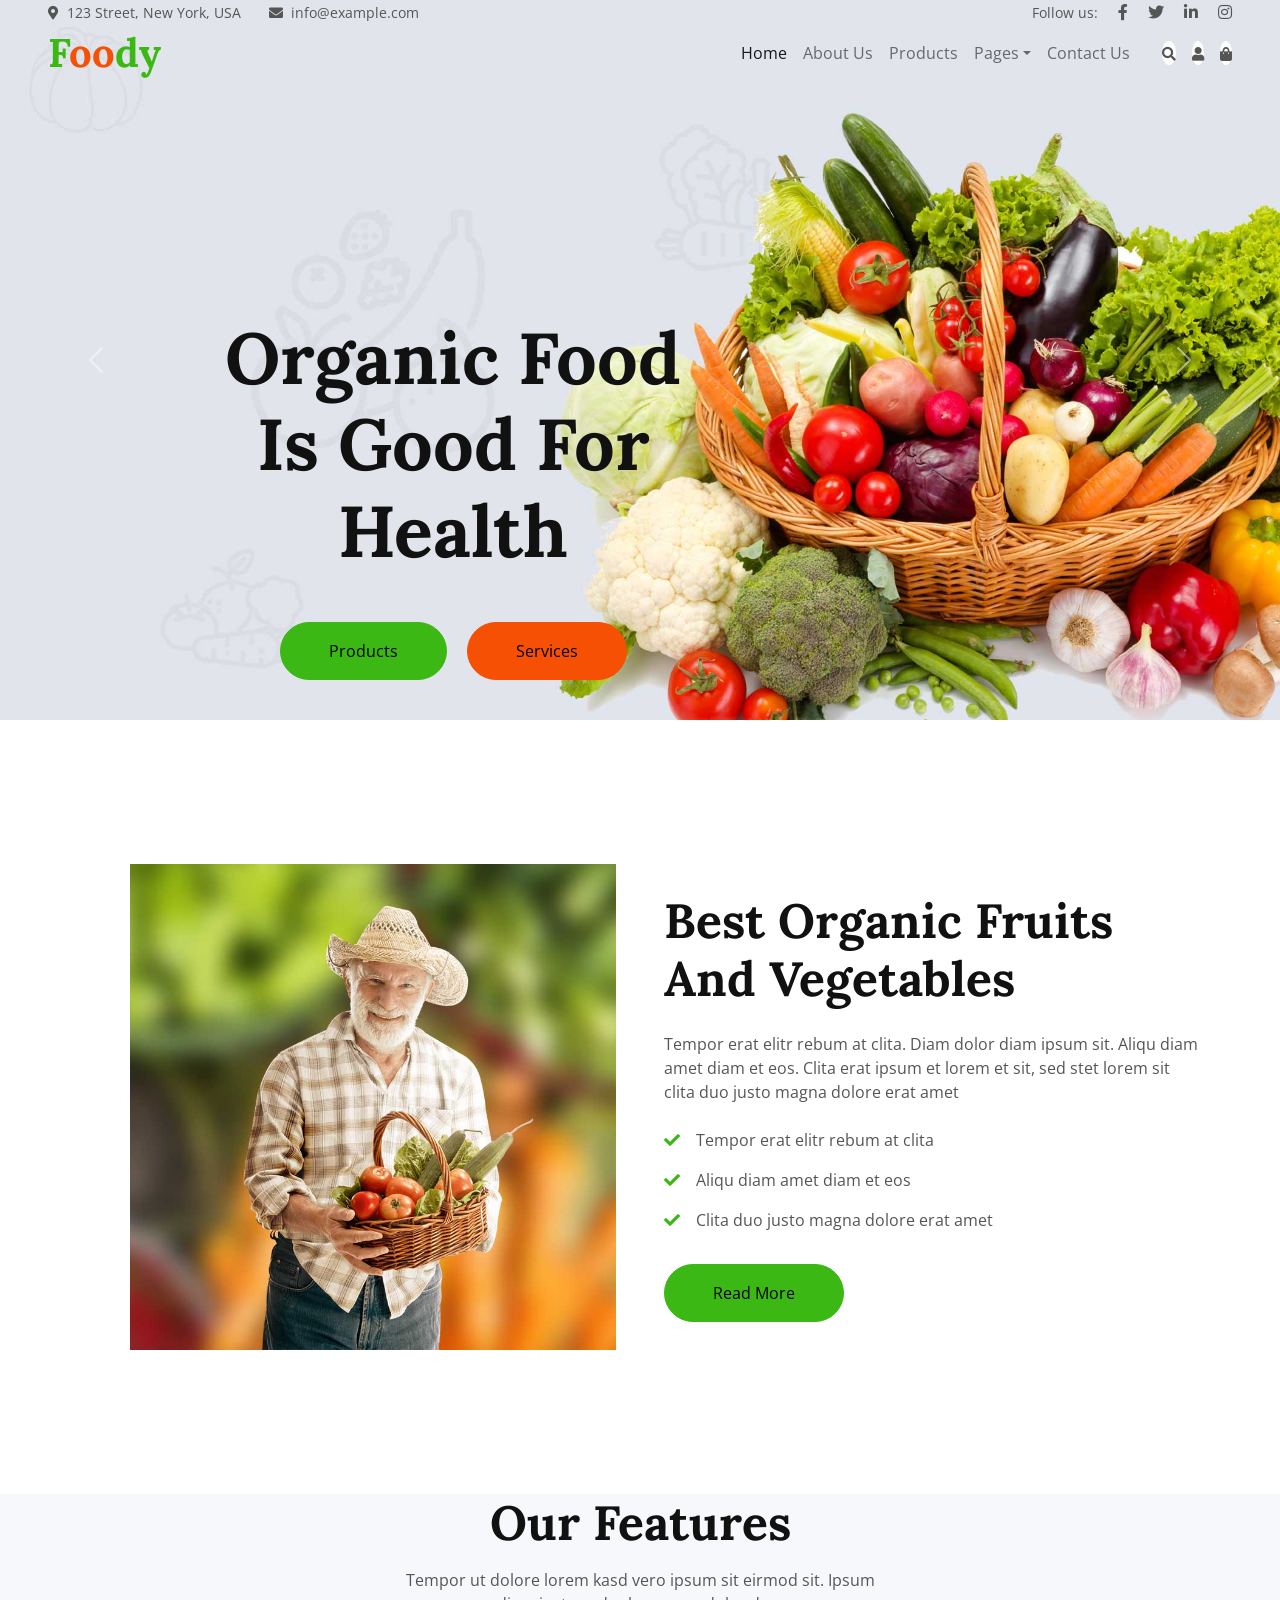
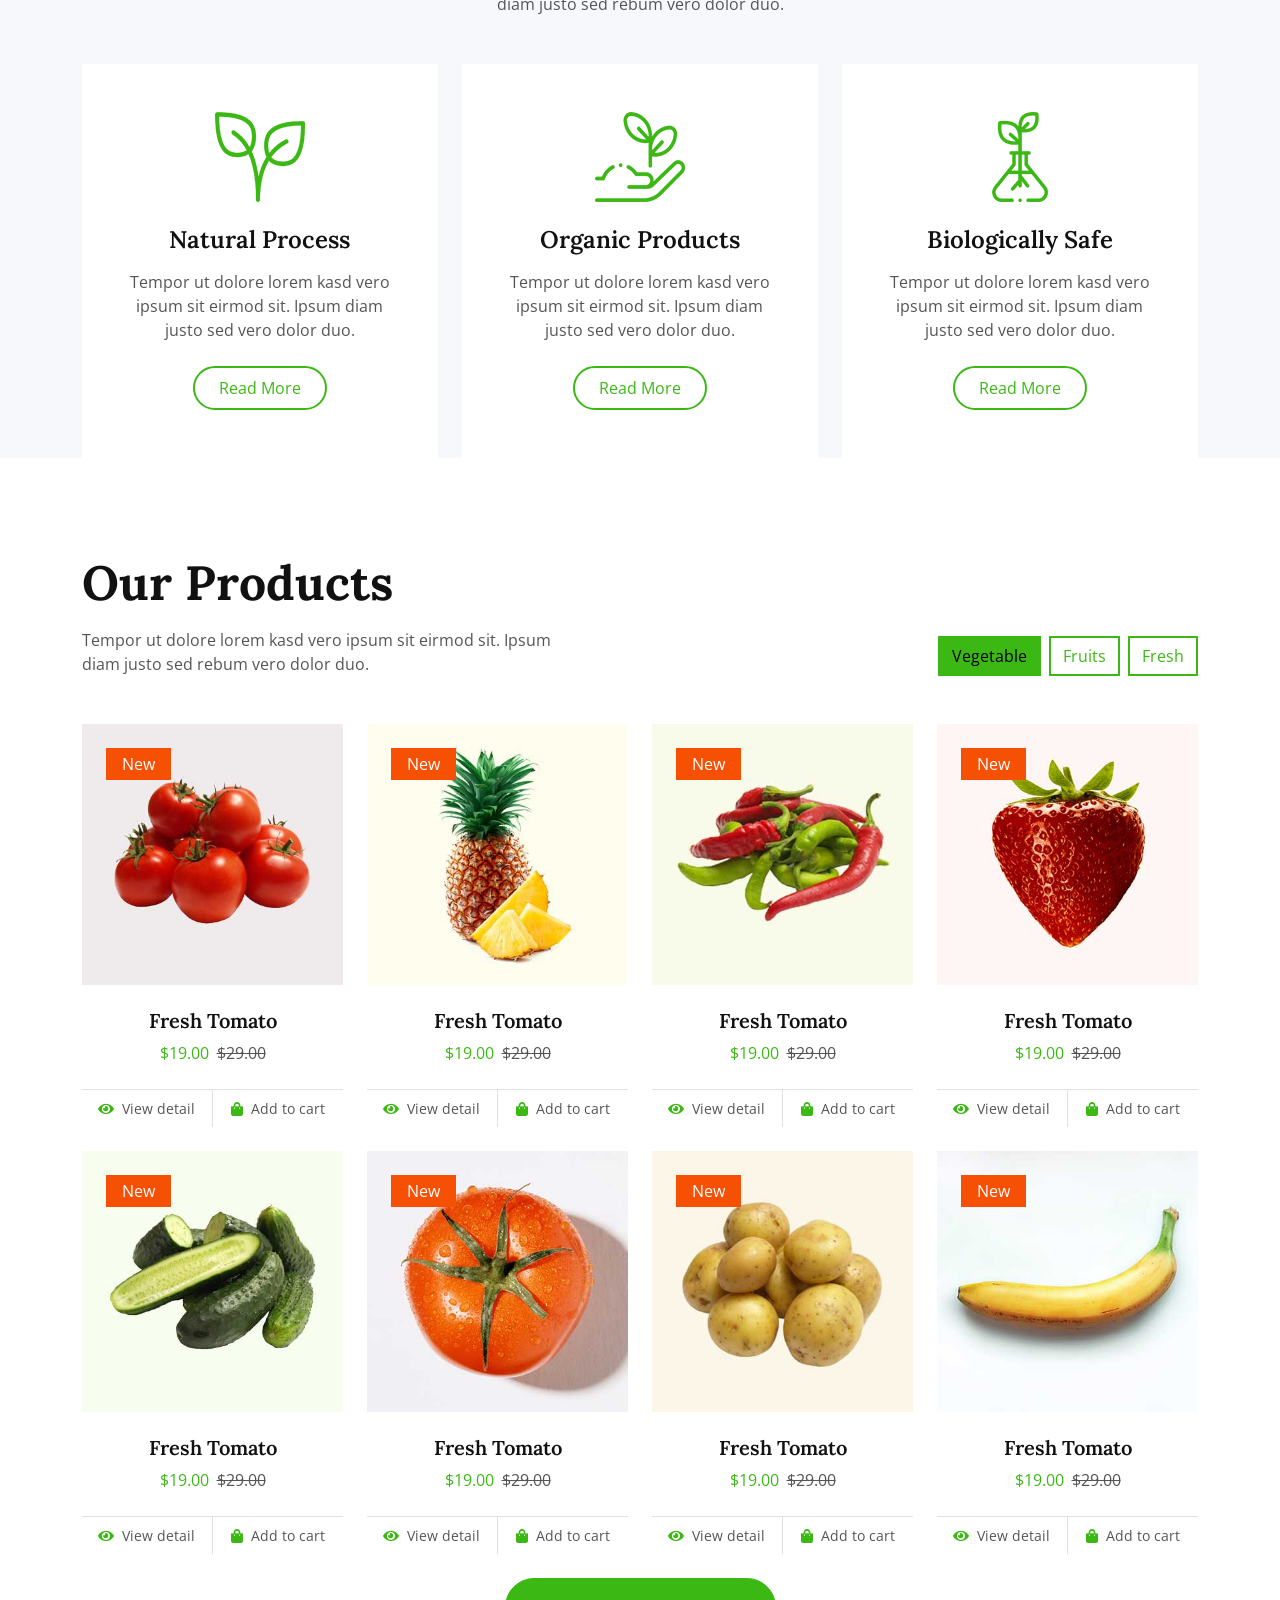
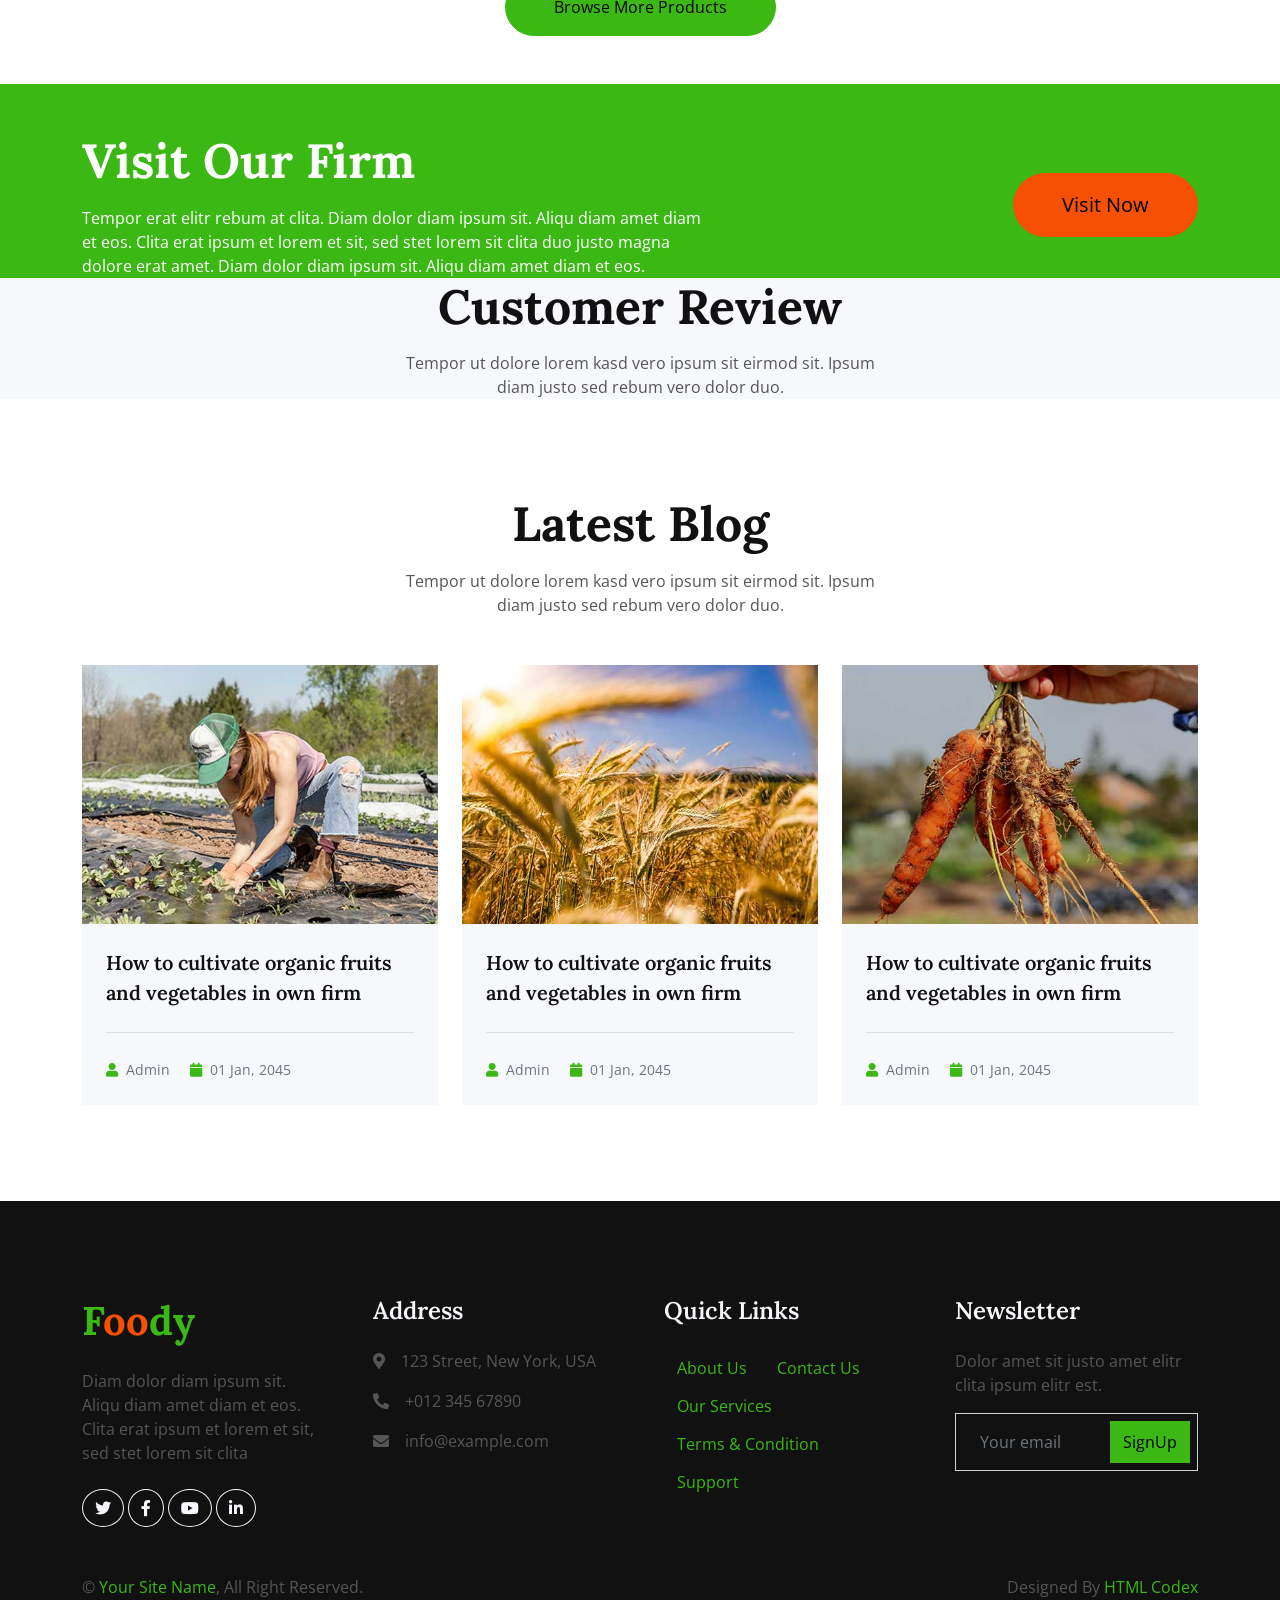
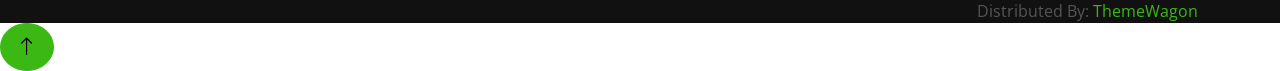
==== index.html @ 92fb3a54 "update code" ====
<!DOCTYPE html>
<html lang="en">

<head>
    <meta charset="utf-8">
    <title>Foody - Organic Food Website Template</title>
    <meta content="width=device-width, initial-scale=1.0" name="viewport">
    <meta content="" name="keywords">
    <meta content="" name="description">

    <!-- Favicon -->
    <link href="img/favicon.ico" rel="icon">

    <!-- Google Web Fonts -->
    <link rel="preconnect" href="https://fonts.googleapis.com">
    <link rel="preconnect" href="https://fonts.gstatic.com" crossorigin>
    <link href="https://fonts.googleapis.com/css2?family=Open+Sans:wght@400;500&family=Lora:wght@600;700&display=swap" rel="stylesheet"> 

    <!-- Icon Font Stylesheet -->
    <link href="https://cdnjs.cloudflare.com/ajax/libs/font-awesome/5.10.0/css/all.min.css" rel="stylesheet">
    <link href="https://cdn.jsdelivr.net/npm/bootstrap-icons@1.4.1/font/bootstrap-icons.css" rel="stylesheet">

    <!-- Libraries Stylesheet -->
    <link href="lib/animate/animate.min.css" rel="stylesheet">
    <link href="lib/owlcarousel/assets/owl.carousel.min.css" rel="stylesheet">

    <!-- Customized Bootstrap Stylesheet -->
    <link href="css/bootstrap.min.css" rel="stylesheet">

    <!-- Template Stylesheet -->
    <link href="css/style.css" rel="stylesheet">
</head>

<body>
    <!-- Spinner Start -->
    <div id="spinner" class="show bg-white position-fixed translate-middle w-100 vh-100 top-50 start-50 d-flex align-items-center justify-content-center">
        <div class="spinner-border text-primary" role="status"></div>
    </div>
    <!-- Spinner End -->


    <!-- Navbar Start -->
    <div class="container-fluid fixed-top px-0 wow fadeIn" data-wow-delay="0.1s">
        <div class="top-bar row gx-0 align-items-center d-none d-lg-flex">
            <div class="col-lg-6 px-5 text-start">
                <small><i class="fa fa-map-marker-alt me-2"></i>123 Street, New York, USA</small>
                <small class="ms-4"><i class="fa fa-envelope me-2"></i>info@example.com</small>
            </div>
            <div class="col-lg-6 px-5 text-end">
                <small>Follow us:</small>
                <a class="text-body ms-3" href=""><i class="fab fa-facebook-f"></i></a>
                <a class="text-body ms-3" href=""><i class="fab fa-twitter"></i></a>
                <a class="text-body ms-3" href=""><i class="fab fa-linkedin-in"></i></a>
                <a class="text-body ms-3" href=""><i class="fab fa-instagram"></i></a>
            </div>
        </div>

        <nav class="navbar navbar-expand-lg navbar-light py-lg-0 px-lg-5 wow fadeIn" data-wow-delay="0.1s">
            <a href="index.html" class="navbar-brand ms-4 ms-lg-0">
                <h1 class="fw-bold text-primary m-0">F<span class="text-secondary">oo</span>dy</h1>
            </a>
            <button type="button" class="navbar-toggler me-4" data-bs-toggle="collapse" data-bs-target="#navbarCollapse">
                <span class="navbar-toggler-icon"></span>
            </button>
            <div class="collapse navbar-collapse" id="navbarCollapse">
                <div class="navbar-nav ms-auto p-4 p-lg-0">
                    <a href="index.html" class="nav-item nav-link active">Home</a>
                    <a href="about.html" class="nav-item nav-link">About Us</a>
                    <a href="product.html" class="nav-item nav-link">Products</a>
                    <div class="nav-item dropdown">
                        <a href="#" class="nav-link dropdown-toggle" data-bs-toggle="dropdown">Pages</a>
                        <div class="dropdown-menu m-0">
                            <a href="blog.html" class="dropdown-item">Blog Grid</a>
                            <a href="feature.html" class="dropdown-item">Our Features</a>
                            <a href="testimonial.html" class="dropdown-item">Testimonial</a>
                            <a href="404.html" class="dropdown-item">404 Page</a>
                        </div>
                    </div>
                    <a href="contact.html" class="nav-item nav-link">Contact Us</a>
                </div>
                <div class="d-none d-lg-flex ms-2">
                    <a class="btn-sm-square bg-white rounded-circle ms-3" href="">
                        <small class="fa fa-search text-body"></small>
                    </a>
                    <a class="btn-sm-square bg-white rounded-circle ms-3" href="">
                        <small class="fa fa-user text-body"></small>
                    </a>
                    <a class="btn-sm-square bg-white rounded-circle ms-3" href="">
                        <small class="fa fa-shopping-bag text-body"></small>
                    </a>
                </div>
            </div>
        </nav>
    </div>
    <!-- Navbar End -->


    <!-- Carousel Start -->
    <div class="container-fluid p-0 mb-5 wow fadeIn" data-wow-delay="0.1s">
        <div id="header-carousel" class="carousel slide" data-bs-ride="carousel">
            <div class="carousel-inner">
                <div class="carousel-item active">
                    <img class="w-100" src="img/carousel-1.jpg" alt="Image">
                    <div class="carousel-caption">
                        <div class="container">
                            <div class="row justify-content-start">
                                <div class="col-lg-7">
                                    <h1 class="display-2 mb-5 animated slideInDown">Organic Food Is Good For Health</h1>
                                    <a href="" class="btn btn-primary rounded-pill py-sm-3 px-sm-5">Products</a>
                                    <a href="" class="btn btn-secondary rounded-pill py-sm-3 px-sm-5 ms-3">Services</a>
                                </div>
                            </div>
                        </div>
                    </div>
                </div>
                <div class="carousel-item">
                    <img class="w-100" src="img/carousel-2.jpg" alt="Image">
                    <div class="carousel-caption">
                        <div class="container">
                            <div class="row justify-content-start">
                                <div class="col-lg-7">
                                    <h1 class="display-2 mb-5 animated slideInDown">Natural Food Is Always Healthy</h1>
                                    <a href="" class="btn btn-primary rounded-pill py-sm-3 px-sm-5">Products</a>
                                    <a href="" class="btn btn-secondary rounded-pill py-sm-3 px-sm-5 ms-3">Services</a>
                                </div>
                            </div>
                        </div>
                    </div>
                </div>
            </div>
            <button class="carousel-control-prev" type="button" data-bs-target="#header-carousel"
                data-bs-slide="prev">
                <span class="carousel-control-prev-icon" aria-hidden="true"></span>
                <span class="visually-hidden">Previous</span>
            </button>
            <button class="carousel-control-next" type="button" data-bs-target="#header-carousel"
                data-bs-slide="next">
                <span class="carousel-control-next-icon" aria-hidden="true"></span>
                <span class="visually-hidden">Next</span>
            </button>
        </div>
    </div>
    <!-- Carousel End -->


    <!-- About Start -->
    <div class="container-xxl py-5">
        <div class="container">
            <div class="row g-5 align-items-center">
                <div class="col-lg-6 wow fadeIn" data-wow-delay="0.1s">
                    <div class="about-img position-relative overflow-hidden p-5 pe-0">
                        <img class="img-fluid w-100" src="img/about.jpg">
                    </div>
                </div>
                <div class="col-lg-6 wow fadeIn" data-wow-delay="0.5s">
                    <h1 class="display-5 mb-4">Best Organic Fruits And Vegetables</h1>
                    <p class="mb-4">Tempor erat elitr rebum at clita. Diam dolor diam ipsum sit. Aliqu diam amet diam et eos. Clita erat ipsum et lorem et sit, sed stet lorem sit clita duo justo magna dolore erat amet</p>
                    <p><i class="fa fa-check text-primary me-3"></i>Tempor erat elitr rebum at clita</p>
                    <p><i class="fa fa-check text-primary me-3"></i>Aliqu diam amet diam et eos</p>
                    <p><i class="fa fa-check text-primary me-3"></i>Clita duo justo magna dolore erat amet</p>
                    <a class="btn btn-primary rounded-pill py-3 px-5 mt-3" href="">Read More</a>
                </div>
            </div>
        </div>
    </div>
    <!-- About End -->


    <!-- Feature Start -->
    <div class="container-fluid bg-light bg-icon my-5 py-6">
        <div class="container">
            <div class="section-header text-center mx-auto mb-5 wow fadeInUp" data-wow-delay="0.1s" style="max-width: 500px;">
                <h1 class="display-5 mb-3">Our Features</h1>
                <p>Tempor ut dolore lorem kasd vero ipsum sit eirmod sit. Ipsum diam justo sed rebum vero dolor duo.</p>
            </div>
            <div class="row g-4">
                <div class="col-lg-4 col-md-6 wow fadeInUp" data-wow-delay="0.1s">
                    <div class="bg-white text-center h-100 p-4 p-xl-5">
                        <img class="img-fluid mb-4" src="img/icon-1.png" alt="">
                        <h4 class="mb-3">Natural Process</h4>
                        <p class="mb-4">Tempor ut dolore lorem kasd vero ipsum sit eirmod sit. Ipsum diam justo sed vero dolor duo.</p>
                        <a class="btn btn-outline-primary border-2 py-2 px-4 rounded-pill" href="">Read More</a>
                    </div>
                </div>
                <div class="col-lg-4 col-md-6 wow fadeInUp" data-wow-delay="0.3s">
                    <div class="bg-white text-center h-100 p-4 p-xl-5">
                        <img class="img-fluid mb-4" src="img/icon-2.png" alt="">
                        <h4 class="mb-3">Organic Products</h4>
                        <p class="mb-4">Tempor ut dolore lorem kasd vero ipsum sit eirmod sit. Ipsum diam justo sed vero dolor duo.</p>
                        <a class="btn btn-outline-primary border-2 py-2 px-4 rounded-pill" href="">Read More</a>
                    </div>
                </div>
                <div class="col-lg-4 col-md-6 wow fadeInUp" data-wow-delay="0.5s">
                    <div class="bg-white text-center h-100 p-4 p-xl-5">
                        <img class="img-fluid mb-4" src="img/icon-3.png" alt="">
                        <h4 class="mb-3">Biologically Safe</h4>
                        <p class="mb-4">Tempor ut dolore lorem kasd vero ipsum sit eirmod sit. Ipsum diam justo sed vero dolor duo.</p>
                        <a class="btn btn-outline-primary border-2 py-2 px-4 rounded-pill" href="">Read More</a>
                    </div>
                </div>
            </div>
        </div>
    </div>
    <!-- Feature End -->


    <!-- Product Start -->
    <div class="container-xxl py-5">
        <div class="container">
            <div class="row g-0 gx-5 align-items-end">
                <div class="col-lg-6">
                    <div class="section-header text-start mb-5 wow fadeInUp" data-wow-delay="0.1s" style="max-width: 500px;">
                        <h1 class="display-5 mb-3">Our Products</h1>
                        <p>Tempor ut dolore lorem kasd vero ipsum sit eirmod sit. Ipsum diam justo sed rebum vero dolor duo.</p>
                    </div>
                </div>
                <div class="col-lg-6 text-start text-lg-end wow slideInRight" data-wow-delay="0.1s">
                    <ul class="nav nav-pills d-inline-flex justify-content-end mb-5">
                        <li class="nav-item me-2">
                            <a class="btn btn-outline-primary border-2 active" data-bs-toggle="pill" href="#tab-1">Vegetable</a>
                        </li>
                        <li class="nav-item me-2">
                            <a class="btn btn-outline-primary border-2" data-bs-toggle="pill" href="#tab-2">Fruits </a>
                        </li>
                        <li class="nav-item me-0">
                            <a class="btn btn-outline-primary border-2" data-bs-toggle="pill" href="#tab-3">Fresh</a>
                        </li>
                    </ul>
                </div>
            </div>
            <div class="tab-content">
                <div id="tab-1" class="tab-pane fade show p-0 active">
                    <div class="row g-4">
                        <div class="col-xl-3 col-lg-4 col-md-6 wow fadeInUp" data-wow-delay="0.1s">
                            <div class="product-item">
                                <div class="position-relative bg-light overflow-hidden">
                                    <img class="img-fluid w-100" src="img/product-1.jpg" alt="">
                                    <div class="bg-secondary rounded text-white position-absolute start-0 top-0 m-4 py-1 px-3">New</div>
                                </div>
                                <div class="text-center p-4">
                                    <a class="d-block h5 mb-2" href="">Fresh Tomato</a>
                                    <span class="text-primary me-1">$19.00</span>
                                    <span class="text-body text-decoration-line-through">$29.00</span>
                                </div>
                                <div class="d-flex border-top">
                                    <small class="w-50 text-center border-end py-2">
                                        <a class="text-body" href=""><i class="fa fa-eye text-primary me-2"></i>View detail</a>
                                    </small>
                                    <small class="w-50 text-center py-2">
                                        <a class="text-body" href=""><i class="fa fa-shopping-bag text-primary me-2"></i>Add to cart</a>
                                    </small>
                                </div>
                            </div>
                        </div>
                        <div class="col-xl-3 col-lg-4 col-md-6 wow fadeInUp" data-wow-delay="0.3s">
                            <div class="product-item">
                                <div class="position-relative bg-light overflow-hidden">
                                    <img class="img-fluid w-100" src="img/product-2.jpg" alt="">
                                    <div class="bg-secondary rounded text-white position-absolute start-0 top-0 m-4 py-1 px-3">New</div>
                                </div>
                                <div class="text-center p-4">
                                    <a class="d-block h5 mb-2" href="">Fresh Tomato</a>
                                    <span class="text-primary me-1">$19.00</span>
                                    <span class="text-body text-decoration-line-through">$29.00</span>
                                </div>
                                <div class="d-flex border-top">
                                    <small class="w-50 text-center border-end py-2">
                                        <a class="text-body" href=""><i class="fa fa-eye text-primary me-2"></i>View detail</a>
                                    </small>
                                    <small class="w-50 text-center py-2">
                                        <a class="text-body" href=""><i class="fa fa-shopping-bag text-primary me-2"></i>Add to cart</a>
                                    </small>
                                </div>
                            </div>
                        </div>
                        <div class="col-xl-3 col-lg-4 col-md-6 wow fadeInUp" data-wow-delay="0.5s">
                            <div class="product-item">
                                <div class="position-relative bg-light overflow-hidden">
                                    <img class="img-fluid w-100" src="img/product-3.jpg" alt="">
                                    <div class="bg-secondary rounded text-white position-absolute start-0 top-0 m-4 py-1 px-3">New</div>
                                </div>
                                <div class="text-center p-4">
                                    <a class="d-block h5 mb-2" href="">Fresh Tomato</a>
                                    <span class="text-primary me-1">$19.00</span>
                                    <span class="text-body text-decoration-line-through">$29.00</span>
                                </div>
                                <div class="d-flex border-top">
                                    <small class="w-50 text-center border-end py-2">
                                        <a class="text-body" href=""><i class="fa fa-eye text-primary me-2"></i>View detail</a>
                                    </small>
                                    <small class="w-50 text-center py-2">
                                        <a class="text-body" href=""><i class="fa fa-shopping-bag text-primary me-2"></i>Add to cart</a>
                                    </small>
                                </div>
                            </div>
                        </div>
                        <div class="col-xl-3 col-lg-4 col-md-6 wow fadeInUp" data-wow-delay="0.7s">
                            <div class="product-item">
                                <div class="position-relative bg-light overflow-hidden">
                                    <img class="img-fluid w-100" src="img/product-4.jpg" alt="">
                                    <div class="bg-secondary rounded text-white position-absolute start-0 top-0 m-4 py-1 px-3">New</div>
                                </div>
                                <div class="text-center p-4">
                                    <a class="d-block h5 mb-2" href="">Fresh Tomato</a>
                                    <span class="text-primary me-1">$19.00</span>
                                    <span class="text-body text-decoration-line-through">$29.00</span>
                                </div>
                                <div class="d-flex border-top">
                                    <small class="w-50 text-center border-end py-2">
                                        <a class="text-body" href=""><i class="fa fa-eye text-primary me-2"></i>View detail</a>
                                    </small>
                                    <small class="w-50 text-center py-2">
                                        <a class="text-body" href=""><i class="fa fa-shopping-bag text-primary me-2"></i>Add to cart</a>
                                    </small>
                                </div>
                            </div>
                        </div>
                        <div class="col-xl-3 col-lg-4 col-md-6 wow fadeInUp" data-wow-delay="0.1s">
                            <div class="product-item">
                                <div class="position-relative bg-light overflow-hidden">
                                    <img class="img-fluid w-100" src="img/product-5.jpg" alt="">
                                    <div class="bg-secondary rounded text-white position-absolute start-0 top-0 m-4 py-1 px-3">New</div>
                                </div>
                                <div class="text-center p-4">
                                    <a class="d-block h5 mb-2" href="">Fresh Tomato</a>
                                    <span class="text-primary me-1">$19.00</span>
                                    <span class="text-body text-decoration-line-through">$29.00</span>
                                </div>
                                <div class="d-flex border-top">
                                    <small class="w-50 text-center border-end py-2">
                                        <a class="text-body" href=""><i class="fa fa-eye text-primary me-2"></i>View detail</a>
                                    </small>
                                    <small class="w-50 text-center py-2">
                                        <a class="text-body" href=""><i class="fa fa-shopping-bag text-primary me-2"></i>Add to cart</a>
                                    </small>
                                </div>
                            </div>
                        </div>
                        <div class="col-xl-3 col-lg-4 col-md-6 wow fadeInUp" data-wow-delay="0.3s">
                            <div class="product-item">
                                <div class="position-relative bg-light overflow-hidden">
                                    <img class="img-fluid w-100" src="img/product-6.jpg" alt="">
                                    <div class="bg-secondary rounded text-white position-absolute start-0 top-0 m-4 py-1 px-3">New</div>
                                </div>
                                <div class="text-center p-4">
                                    <a class="d-block h5 mb-2" href="">Fresh Tomato</a>
                                    <span class="text-primary me-1">$19.00</span>
                                    <span class="text-body text-decoration-line-through">$29.00</span>
                                </div>
                                <div class="d-flex border-top">
                                    <small class="w-50 text-center border-end py-2">
                                        <a class="text-body" href=""><i class="fa fa-eye text-primary me-2"></i>View detail</a>
                                    </small>
                                    <small class="w-50 text-center py-2">
                                        <a class="text-body" href=""><i class="fa fa-shopping-bag text-primary me-2"></i>Add to cart</a>
                                    </small>
                                </div>
                            </div>
                        </div>
                        <div class="col-xl-3 col-lg-4 col-md-6 wow fadeInUp" data-wow-delay="0.5s">
                            <div class="product-item">
                                <div class="position-relative bg-light overflow-hidden">
                                    <img class="img-fluid w-100" src="img/product-7.jpg" alt="">
                                    <div class="bg-secondary rounded text-white position-absolute start-0 top-0 m-4 py-1 px-3">New</div>
                                </div>
                                <div class="text-center p-4">
                                    <a class="d-block h5 mb-2" href="">Fresh Tomato</a>
                                    <span class="text-primary me-1">$19.00</span>
                                    <span class="text-body text-decoration-line-through">$29.00</span>
                                </div>
                                <div class="d-flex border-top">
                                    <small class="w-50 text-center border-end py-2">
                                        <a class="text-body" href=""><i class="fa fa-eye text-primary me-2"></i>View detail</a>
                                    </small>
                                    <small class="w-50 text-center py-2">
                                        <a class="text-body" href=""><i class="fa fa-shopping-bag text-primary me-2"></i>Add to cart</a>
                                    </small>
                                </div>
                            </div>
                        </div>
                        <div class="col-xl-3 col-lg-4 col-md-6 wow fadeInUp" data-wow-delay="0.7s">
                            <div class="product-item">
                                <div class="position-relative bg-light overflow-hidden">
                                    <img class="img-fluid w-100" src="img/product-8.jpg" alt="">
                                    <div class="bg-secondary rounded text-white position-absolute start-0 top-0 m-4 py-1 px-3">New</div>
                                </div>
                                <div class="text-center p-4">
                                    <a class="d-block h5 mb-2" href="">Fresh Tomato</a>
                                    <span class="text-primary me-1">$19.00</span>
                                    <span class="text-body text-decoration-line-through">$29.00</span>
                                </div>
                                <div class="d-flex border-top">
                                    <small class="w-50 text-center border-end py-2">
                                        <a class="text-body" href=""><i class="fa fa-eye text-primary me-2"></i>View detail</a>
                                    </small>
                                    <small class="w-50 text-center py-2">
                                        <a class="text-body" href=""><i class="fa fa-shopping-bag text-primary me-2"></i>Add to cart</a>
                                    </small>
                                </div>
                            </div>
                        </div>
                        <div class="col-12 text-center wow fadeInUp" data-wow-delay="0.1s">
                            <a class="btn btn-primary rounded-pill py-3 px-5" href="">Browse More Products</a>
                        </div>
                    </div>
                </div>
                <div id="tab-2" class="tab-pane fade show p-0">
                    <div class="row g-4">
                        <div class="col-xl-3 col-lg-4 col-md-6">
                            <div class="product-item">
                                <div class="position-relative bg-light overflow-hidden">
                                    <img class="img-fluid w-100" src="img/product-1.jpg" alt="">
                                    <div class="bg-secondary rounded text-white position-absolute start-0 top-0 m-4 py-1 px-3">New</div>
                                </div>
                                <div class="text-center p-4">
                                    <a class="d-block h5 mb-2" href="">Fresh Tomato</a>
                                    <span class="text-primary me-1">$19.00</span>
                                    <span class="text-body text-decoration-line-through">$29.00</span>
                                </div>
                                <div class="d-flex border-top">
                                    <small class="w-50 text-center border-end py-2">
                                        <a class="text-body" href=""><i class="fa fa-eye text-primary me-2"></i>View detail</a>
                                    </small>
                                    <small class="w-50 text-center py-2">
                                        <a class="text-body" href=""><i class="fa fa-shopping-bag text-primary me-2"></i>Add to cart</a>
                                    </small>
                                </div>
                            </div>
                        </div>
                        <div class="col-xl-3 col-lg-4 col-md-6">
                            <div class="product-item">
                                <div class="position-relative bg-light overflow-hidden">
                                    <img class="img-fluid w-100" src="img/product-2.jpg" alt="">
                                    <div class="bg-secondary rounded text-white position-absolute start-0 top-0 m-4 py-1 px-3">New</div>
                                </div>
                                <div class="text-center p-4">
                                    <a class="d-block h5 mb-2" href="">Fresh Tomato</a>
                                    <span class="text-primary me-1">$19.00</span>
                                    <span class="text-body text-decoration-line-through">$29.00</span>
                                </div>
                                <div class="d-flex border-top">
                                    <small class="w-50 text-center border-end py-2">
                                        <a class="text-body" href=""><i class="fa fa-eye text-primary me-2"></i>View detail</a>
                                    </small>
                                    <small class="w-50 text-center py-2">
                                        <a class="text-body" href=""><i class="fa fa-shopping-bag text-primary me-2"></i>Add to cart</a>
                                    </small>
                                </div>
                            </div>
                        </div>
                        <div class="col-xl-3 col-lg-4 col-md-6">
                            <div class="product-item">
                                <div class="position-relative bg-light overflow-hidden">
                                    <img class="img-fluid w-100" src="img/product-3.jpg" alt="">
                                    <div class="bg-secondary rounded text-white position-absolute start-0 top-0 m-4 py-1 px-3">New</div>
                                </div>
                                <div class="text-center p-4">
                                    <a class="d-block h5 mb-2" href="">Fresh Tomato</a>
                                    <span class="text-primary me-1">$19.00</span>
                                    <span class="text-body text-decoration-line-through">$29.00</span>
                                </div>
                                <div class="d-flex border-top">
                                    <small class="w-50 text-center border-end py-2">
                                        <a class="text-body" href=""><i class="fa fa-eye text-primary me-2"></i>View detail</a>
                                    </small>
                                    <small class="w-50 text-center py-2">
                                        <a class="text-body" href=""><i class="fa fa-shopping-bag text-primary me-2"></i>Add to cart</a>
                                    </small>
                                </div>
                            </div>
                        </div>
                        <div class="col-xl-3 col-lg-4 col-md-6">
                            <div class="product-item">
                                <div class="position-relative bg-light overflow-hidden">
                                    <img class="img-fluid w-100" src="img/product-4.jpg" alt="">
                                    <div class="bg-secondary rounded text-white position-absolute start-0 top-0 m-4 py-1 px-3">New</div>
                                </div>
                                <div class="text-center p-4">
                                    <a class="d-block h5 mb-2" href="">Fresh Tomato</a>
                                    <span class="text-primary me-1">$19.00</span>
                                    <span class="text-body text-decoration-line-through">$29.00</span>
                                </div>
                                <div class="d-flex border-top">
                                    <small class="w-50 text-center border-end py-2">
                                        <a class="text-body" href=""><i class="fa fa-eye text-primary me-2"></i>View detail</a>
                                    </small>
                                    <small class="w-50 text-center py-2">
                                        <a class="text-body" href=""><i class="fa fa-shopping-bag text-primary me-2"></i>Add to cart</a>
                                    </small>
                                </div>
                            </div>
                        </div>
                        <div class="col-xl-3 col-lg-4 col-md-6">
                            <div class="product-item">
                                <div class="position-relative bg-light overflow-hidden">
                                    <img class="img-fluid w-100" src="img/product-5.jpg" alt="">
                                    <div class="bg-secondary rounded text-white position-absolute start-0 top-0 m-4 py-1 px-3">New</div>
                                </div>
                                <div class="text-center p-4">
                                    <a class="d-block h5 mb-2" href="">Fresh Tomato</a>
                                    <span class="text-primary me-1">$19.00</span>
                                    <span class="text-body text-decoration-line-through">$29.00</span>
                                </div>
                                <div class="d-flex border-top">
                                    <small class="w-50 text-center border-end py-2">
                                        <a class="text-body" href=""><i class="fa fa-eye text-primary me-2"></i>View detail</a>
                                    </small>
                                    <small class="w-50 text-center py-2">
                                        <a class="text-body" href=""><i class="fa fa-shopping-bag text-primary me-2"></i>Add to cart</a>
                                    </small>
                                </div>
                            </div>
                        </div>
                        <div class="col-xl-3 col-lg-4 col-md-6">
                            <div class="product-item">
                                <div class="position-relative bg-light overflow-hidden">
                                    <img class="img-fluid w-100" src="img/product-6.jpg" alt="">
                                    <div class="bg-secondary rounded text-white position-absolute start-0 top-0 m-4 py-1 px-3">New</div>
                                </div>
                                <div class="text-center p-4">
                                    <a class="d-block h5 mb-2" href="">Fresh Tomato</a>
                                    <span class="text-primary me-1">$19.00</span>
                                    <span class="text-body text-decoration-line-through">$29.00</span>
                                </div>
                                <div class="d-flex border-top">
                                    <small class="w-50 text-center border-end py-2">
                                        <a class="text-body" href=""><i class="fa fa-eye text-primary me-2"></i>View detail</a>
                                    </small>
                                    <small class="w-50 text-center py-2">
                                        <a class="text-body" href=""><i class="fa fa-shopping-bag text-primary me-2"></i>Add to cart</a>
                                    </small>
                                </div>
                            </div>
                        </div>
                        <div class="col-xl-3 col-lg-4 col-md-6">
                            <div class="product-item">
                                <div class="position-relative bg-light overflow-hidden">
                                    <img class="img-fluid w-100" src="img/product-7.jpg" alt="">
                                    <div class="bg-secondary rounded text-white position-absolute start-0 top-0 m-4 py-1 px-3">New</div>
                                </div>
                                <div class="text-center p-4">
                                    <a class="d-block h5 mb-2" href="">Fresh Tomato</a>
                                    <span class="text-primary me-1">$19.00</span>
                                    <span class="text-body text-decoration-line-through">$29.00</span>
                                </div>
                                <div class="d-flex border-top">
                                    <small class="w-50 text-center border-end py-2">
                                        <a class="text-body" href=""><i class="fa fa-eye text-primary me-2"></i>View detail</a>
                                    </small>
                                    <small class="w-50 text-center py-2">
                                        <a class="text-body" href=""><i class="fa fa-shopping-bag text-primary me-2"></i>Add to cart</a>
                                    </small>
                                </div>
                            </div>
                        </div>
                        <div class="col-xl-3 col-lg-4 col-md-6">
                            <div class="product-item">
                                <div class="position-relative bg-light overflow-hidden">
                                    <img class="img-fluid w-100" src="img/product-8.jpg" alt="">
                                    <div class="bg-secondary rounded text-white position-absolute start-0 top-0 m-4 py-1 px-3">New</div>
                                </div>
                                <div class="text-center p-4">
                                    <a class="d-block h5 mb-2" href="">Fresh Tomato</a>
                                    <span class="text-primary me-1">$19.00</span>
                                    <span class="text-body text-decoration-line-through">$29.00</span>
                                </div>
                                <div class="d-flex border-top">
                                    <small class="w-50 text-center border-end py-2">
                                        <a class="text-body" href=""><i class="fa fa-eye text-primary me-2"></i>View detail</a>
                                    </small>
                                    <small class="w-50 text-center py-2">
                                        <a class="text-body" href=""><i class="fa fa-shopping-bag text-primary me-2"></i>Add to cart</a>
                                    </small>
                                </div>
                            </div>
                        </div>
                        <div class="col-12 text-center">
                            <a class="btn btn-primary rounded-pill py-3 px-5" href="">Browse More Products</a>
                        </div>
                    </div>
                </div>
                <div id="tab-3" class="tab-pane fade show p-0">
                    <div class="row g-4">
                        <div class="col-xl-3 col-lg-4 col-md-6">
                            <div class="product-item">
                                <div class="position-relative bg-light overflow-hidden">
                                    <img class="img-fluid w-100" src="img/product-1.jpg" alt="">
                                    <div class="bg-secondary rounded text-white position-absolute start-0 top-0 m-4 py-1 px-3">New</div>
                                </div>
                                <div class="text-center p-4">
                                    <a class="d-block h5 mb-2" href="">Fresh Tomato</a>
                                    <span class="text-primary me-1">$19.00</span>
                                    <span class="text-body text-decoration-line-through">$29.00</span>
                                </div>
                                <div class="d-flex border-top">
                                    <small class="w-50 text-center border-end py-2">
                                        <a class="text-body" href=""><i class="fa fa-eye text-primary me-2"></i>View detail</a>
                                    </small>
                                    <small class="w-50 text-center py-2">
                                        <a class="text-body" href=""><i class="fa fa-shopping-bag text-primary me-2"></i>Add to cart</a>
                                    </small>
                                </div>
                            </div>
                        </div>
                        <div class="col-xl-3 col-lg-4 col-md-6">
                            <div class="product-item">
                                <div class="position-relative bg-light overflow-hidden">
                                    <img class="img-fluid w-100" src="img/product-2.jpg" alt="">
                                    <div class="bg-secondary rounded text-white position-absolute start-0 top-0 m-4 py-1 px-3">New</div>
                                </div>
                                <div class="text-center p-4">
                                    <a class="d-block h5 mb-2" href="">Fresh Tomato</a>
                                    <span class="text-primary me-1">$19.00</span>
                                    <span class="text-body text-decoration-line-through">$29.00</span>
                                </div>
                                <div class="d-flex border-top">
                                    <small class="w-50 text-center border-end py-2">
                                        <a class="text-body" href=""><i class="fa fa-eye text-primary me-2"></i>View detail</a>
                                    </small>
                                    <small class="w-50 text-center py-2">
                                        <a class="text-body" href=""><i class="fa fa-shopping-bag text-primary me-2"></i>Add to cart</a>
                                    </small>
                                </div>
                            </div>
                        </div>
                        <div class="col-xl-3 col-lg-4 col-md-6">
                            <div class="product-item">
                                <div class="position-relative bg-light overflow-hidden">
                                    <img class="img-fluid w-100" src="img/product-3.jpg" alt="">
                                    <div class="bg-secondary rounded text-white position-absolute start-0 top-0 m-4 py-1 px-3">New</div>
                                </div>
                                <div class="text-center p-4">
                                    <a class="d-block h5 mb-2" href="">Fresh Tomato</a>
                                    <span class="text-primary me-1">$19.00</span>
                                    <span class="text-body text-decoration-line-through">$29.00</span>
                                </div>
                                <div class="d-flex border-top">
                                    <small class="w-50 text-center border-end py-2">
                                        <a class="text-body" href=""><i class="fa fa-eye text-primary me-2"></i>View detail</a>
                                    </small>
                                    <small class="w-50 text-center py-2">
                                        <a class="text-body" href=""><i class="fa fa-shopping-bag text-primary me-2"></i>Add to cart</a>
                                    </small>
                                </div>
                            </div>
                        </div>
                        <div class="col-xl-3 col-lg-4 col-md-6">
                            <div class="product-item">
                                <div class="position-relative bg-light overflow-hidden">
                                    <img class="img-fluid w-100" src="img/product-4.jpg" alt="">
                                    <div class="bg-secondary rounded text-white position-absolute start-0 top-0 m-4 py-1 px-3">New</div>
                                </div>
                                <div class="text-center p-4">
                                    <a class="d-block h5 mb-2" href="">Fresh Tomato</a>
                                    <span class="text-primary me-1">$19.00</span>
                                    <span class="text-body text-decoration-line-through">$29.00</span>
                                </div>
                                <div class="d-flex border-top">
                                    <small class="w-50 text-center border-end py-2">
                                        <a class="text-body" href=""><i class="fa fa-eye text-primary me-2"></i>View detail</a>
                                    </small>
                                    <small class="w-50 text-center py-2">
                                        <a class="text-body" href=""><i class="fa fa-shopping-bag text-primary me-2"></i>Add to cart</a>
                                    </small>
                                </div>
                            </div>
                        </div>
                        <div class="col-xl-3 col-lg-4 col-md-6">
                            <div class="product-item">
                                <div class="position-relative bg-light overflow-hidden">
                                    <img class="img-fluid w-100" src="img/product-5.jpg" alt="">
                                    <div class="bg-secondary rounded text-white position-absolute start-0 top-0 m-4 py-1 px-3">New</div>
                                </div>
                                <div class="text-center p-4">
                                    <a class="d-block h5 mb-2" href="">Fresh Tomato</a>
                                    <span class="text-primary me-1">$19.00</span>
                                    <span class="text-body text-decoration-line-through">$29.00</span>
                                </div>
                                <div class="d-flex border-top">
                                    <small class="w-50 text-center border-end py-2">
                                        <a class="text-body" href=""><i class="fa fa-eye text-primary me-2"></i>View detail</a>
                                    </small>
                                    <small class="w-50 text-center py-2">
                                        <a class="text-body" href=""><i class="fa fa-shopping-bag text-primary me-2"></i>Add to cart</a>
                                    </small>
                                </div>
                            </div>
                        </div>
                        <div class="col-xl-3 col-lg-4 col-md-6">
                            <div class="product-item">
                                <div class="position-relative bg-light overflow-hidden">
                                    <img class="img-fluid w-100" src="img/product-6.jpg" alt="">
                                    <div class="bg-secondary rounded text-white position-absolute start-0 top-0 m-4 py-1 px-3">New</div>
                                </div>
                                <div class="text-center p-4">
                                    <a class="d-block h5 mb-2" href="">Fresh Tomato</a>
                                    <span class="text-primary me-1">$19.00</span>
                                    <span class="text-body text-decoration-line-through">$29.00</span>
                                </div>
                                <div class="d-flex border-top">
                                    <small class="w-50 text-center border-end py-2">
                                        <a class="text-body" href=""><i class="fa fa-eye text-primary me-2"></i>View detail</a>
                                    </small>
                                    <small class="w-50 text-center py-2">
                                        <a class="text-body" href=""><i class="fa fa-shopping-bag text-primary me-2"></i>Add to cart</a>
                                    </small>
                                </div>
                            </div>
                        </div>
                        <div class="col-xl-3 col-lg-4 col-md-6">
                            <div class="product-item">
                                <div class="position-relative bg-light overflow-hidden">
                                    <img class="img-fluid w-100" src="img/product-7.jpg" alt="">
                                    <div class="bg-secondary rounded text-white position-absolute start-0 top-0 m-4 py-1 px-3">New</div>
                                </div>
                                <div class="text-center p-4">
                                    <a class="d-block h5 mb-2" href="">Fresh Tomato</a>
                                    <span class="text-primary me-1">$19.00</span>
                                    <span class="text-body text-decoration-line-through">$29.00</span>
                                </div>
                                <div class="d-flex border-top">
                                    <small class="w-50 text-center border-end py-2">
                                        <a class="text-body" href=""><i class="fa fa-eye text-primary me-2"></i>View detail</a>
                                    </small>
                                    <small class="w-50 text-center py-2">
                                        <a class="text-body" href=""><i class="fa fa-shopping-bag text-primary me-2"></i>Add to cart</a>
                                    </small>
                                </div>
                            </div>
                        </div>
                        <div class="col-xl-3 col-lg-4 col-md-6">
                            <div class="product-item">
                                <div class="position-relative bg-light overflow-hidden">
                                    <img class="img-fluid w-100" src="img/product-8.jpg" alt="">
                                    <div class="bg-secondary rounded text-white position-absolute start-0 top-0 m-4 py-1 px-3">New</div>
                                </div>
                                <div class="text-center p-4">
                                    <a class="d-block h5 mb-2" href="">Fresh Tomato</a>
                                    <span class="text-primary me-1">$19.00</span>
                                    <span class="text-body text-decoration-line-through">$29.00</span>
                                </div>
                                <div class="d-flex border-top">
                                    <small class="w-50 text-center border-end py-2">
                                        <a class="text-body" href=""><i class="fa fa-eye text-primary me-2"></i>View detail</a>
                                    </small>
                                    <small class="w-50 text-center py-2">
                                        <a class="text-body" href=""><i class="fa fa-shopping-bag text-primary me-2"></i>Add to cart</a>
                                    </small>
                                </div>
                            </div>
                        </div>
                        <div class="col-12 text-center">
                            <a class="btn btn-primary rounded-pill py-3 px-5" href="">Browse More Products</a>
                        </div>
                    </div>
                </div>
            </div>
        </div>
    </div>
    <!-- Product End -->


    <!-- Firm Visit Start -->
    <div class="container-fluid bg-primary bg-icon mt-5 py-6">
        <div class="container">
            <div class="row g-5 align-items-center">
                <div class="col-md-7 wow fadeIn" data-wow-delay="0.1s">
                    <h1 class="display-5 text-white mb-3">Visit Our Firm</h1>
                    <p class="text-white mb-0">Tempor erat elitr rebum at clita. Diam dolor diam ipsum sit. Aliqu diam amet diam et eos. Clita erat ipsum et lorem et sit, sed stet lorem sit clita duo justo magna dolore erat amet. Diam dolor diam ipsum sit. Aliqu diam amet diam et eos.</p>
                </div>
                <div class="col-md-5 text-md-end wow fadeIn" data-wow-delay="0.5s">
                    <a class="btn btn-lg btn-secondary rounded-pill py-3 px-5" href="">Visit Now</a>
                </div>
            </div>
        </div>
    </div>
    <!-- Firm Visit End -->


    <!-- Testimonial Start -->
    <div class="container-fluid bg-light bg-icon py-6 mb-5">
        <div class="container">
            <div class="section-header text-center mx-auto mb-5 wow fadeInUp" data-wow-delay="0.1s" style="max-width: 500px;">
                <h1 class="display-5 mb-3">Customer Review</h1>
                <p>Tempor ut dolore lorem kasd vero ipsum sit eirmod sit. Ipsum diam justo sed rebum vero dolor duo.</p>
            </div>
            <div class="owl-carousel testimonial-carousel wow fadeInUp" data-wow-delay="0.1s">
                <div class="testimonial-item position-relative bg-white p-5 mt-4">
                    <i class="fa fa-quote-left fa-3x text-primary position-absolute top-0 start-0 mt-n4 ms-5"></i>
                    <p class="mb-4">Tempor erat elitr rebum at clita. Diam dolor diam ipsum sit diam amet diam et eos. Clita erat ipsum et lorem et sit.</p>
                    <div class="d-flex align-items-center">
                        <img class="flex-shrink-0 rounded-circle" src="img/testimonial-1.jpg" alt="">
                        <div class="ms-3">
                            <h5 class="mb-1">Client Name</h5>
                            <span>Profession</span>
                        </div>
                    </div>
                </div>
                <div class="testimonial-item position-relative bg-white p-5 mt-4">
                    <i class="fa fa-quote-left fa-3x text-primary position-absolute top-0 start-0 mt-n4 ms-5"></i>
                    <p class="mb-4">Tempor erat elitr rebum at clita. Diam dolor diam ipsum sit diam amet diam et eos. Clita erat ipsum et lorem et sit.</p>
                    <div class="d-flex align-items-center">
                        <img class="flex-shrink-0 rounded-circle" src="img/testimonial-2.jpg" alt="">
                        <div class="ms-3">
                            <h5 class="mb-1">Client Name</h5>
                            <span>Profession</span>
                        </div>
                    </div>
                </div>
                <div class="testimonial-item position-relative bg-white p-5 mt-4">
                    <i class="fa fa-quote-left fa-3x text-primary position-absolute top-0 start-0 mt-n4 ms-5"></i>
                    <p class="mb-4">Tempor erat elitr rebum at clita. Diam dolor diam ipsum sit diam amet diam et eos. Clita erat ipsum et lorem et sit.</p>
                    <div class="d-flex align-items-center">
                        <img class="flex-shrink-0 rounded-circle" src="img/testimonial-3.jpg" alt="">
                        <div class="ms-3">
                            <h5 class="mb-1">Client Name</h5>
                            <span>Profession</span>
                        </div>
                    </div>
                </div>
                <div class="testimonial-item position-relative bg-white p-5 mt-4">
                    <i class="fa fa-quote-left fa-3x text-primary position-absolute top-0 start-0 mt-n4 ms-5"></i>
                    <p class="mb-4">Tempor erat elitr rebum at clita. Diam dolor diam ipsum sit diam amet diam et eos. Clita erat ipsum et lorem et sit.</p>
                    <div class="d-flex align-items-center">
                        <img class="flex-shrink-0 rounded-circle" src="img/testimonial-4.jpg" alt="">
                        <div class="ms-3">
                            <h5 class="mb-1">Client Name</h5>
                            <span>Profession</span>
                        </div>
                    </div>
                </div>
            </div>
        </div>
    </div>
    <!-- Testimonial End -->


    <!-- Blog Start -->
    <div class="container-xxl py-5">
        <div class="container">
            <div class="section-header text-center mx-auto mb-5 wow fadeInUp" data-wow-delay="0.1s" style="max-width: 500px;">
                <h1 class="display-5 mb-3">Latest Blog</h1>
                <p>Tempor ut dolore lorem kasd vero ipsum sit eirmod sit. Ipsum diam justo sed rebum vero dolor duo.</p>
            </div>
            <div class="row g-4">
                <div class="col-lg-4 col-md-6 wow fadeInUp" data-wow-delay="0.1s">
                    <img class="img-fluid" src="img/blog-1.jpg" alt="">
                    <div class="bg-light p-4">
                        <a class="d-block h5 lh-base mb-4" href="">How to cultivate organic fruits and vegetables in own firm</a>
                        <div class="text-muted border-top pt-4">
                            <small class="me-3"><i class="fa fa-user text-primary me-2"></i>Admin</small>
                            <small class="me-3"><i class="fa fa-calendar text-primary me-2"></i>01 Jan, 2045</small>
                        </div>
                    </div>
                </div>
                <div class="col-lg-4 col-md-6 wow fadeInUp" data-wow-delay="0.3s">
                    <img class="img-fluid" src="img/blog-2.jpg" alt="">
                    <div class="bg-light p-4">
                        <a class="d-block h5 lh-base mb-4" href="">How to cultivate organic fruits and vegetables in own firm</a>
                        <div class="text-muted border-top pt-4">
                            <small class="me-3"><i class="fa fa-user text-primary me-2"></i>Admin</small>
                            <small class="me-3"><i class="fa fa-calendar text-primary me-2"></i>01 Jan, 2045</small>
                        </div>
                    </div>
                </div>
                <div class="col-lg-4 col-md-6 wow fadeInUp" data-wow-delay="0.5s">
                    <img class="img-fluid" src="img/blog-3.jpg" alt="">
                    <div class="bg-light p-4">
                        <a class="d-block h5 lh-base mb-4" href="">How to cultivate organic fruits and vegetables in own firm</a>
                        <div class="text-muted border-top pt-4">
                            <small class="me-3"><i class="fa fa-user text-primary me-2"></i>Admin</small>
                            <small class="me-3"><i class="fa fa-calendar text-primary me-2"></i>01 Jan, 2045</small>
                        </div>
                    </div>
                </div>
            </div>
        </div>
    </div>
    <!-- Blog End -->


    <!-- Footer Start -->
    <div class="container-fluid bg-dark footer mt-5 pt-5 wow fadeIn" data-wow-delay="0.1s">
        <div class="container py-5">
            <div class="row g-5">
                <div class="col-lg-3 col-md-6">
                    <h1 class="fw-bold text-primary mb-4">F<span class="text-secondary">oo</span>dy</h1>
                    <p>Diam dolor diam ipsum sit. Aliqu diam amet diam et eos. Clita erat ipsum et lorem et sit, sed stet lorem sit clita</p>
                    <div class="d-flex pt-2">
                        <a class="btn btn-square btn-outline-light rounded-circle me-1" href=""><i class="fab fa-twitter"></i></a>
                        <a class="btn btn-square btn-outline-light rounded-circle me-1" href=""><i class="fab fa-facebook-f"></i></a>
                        <a class="btn btn-square btn-outline-light rounded-circle me-1" href=""><i class="fab fa-youtube"></i></a>
                        <a class="btn btn-square btn-outline-light rounded-circle me-0" href=""><i class="fab fa-linkedin-in"></i></a>
                    </div>
                </div>
                <div class="col-lg-3 col-md-6">
                    <h4 class="text-light mb-4">Address</h4>
                    <p><i class="fa fa-map-marker-alt me-3"></i>123 Street, New York, USA</p>
                    <p><i class="fa fa-phone-alt me-3"></i>+012 345 67890</p>
                    <p><i class="fa fa-envelope me-3"></i>info@example.com</p>
                </div>
                <div class="col-lg-3 col-md-6">
                    <h4 class="text-light mb-4">Quick Links</h4>
                    <a class="btn btn-link" href="">About Us</a>
                    <a class="btn btn-link" href="">Contact Us</a>
                    <a class="btn btn-link" href="">Our Services</a>
                    <a class="btn btn-link" href="">Terms & Condition</a>
                    <a class="btn btn-link" href="">Support</a>
                </div>
                <div class="col-lg-3 col-md-6">
                    <h4 class="text-light mb-4">Newsletter</h4>
                    <p>Dolor amet sit justo amet elitr clita ipsum elitr est.</p>
                    <div class="position-relative mx-auto" style="max-width: 400px;">
                        <input class="form-control bg-transparent w-100 py-3 ps-4 pe-5" type="text" placeholder="Your email">
                        <button type="button" class="btn btn-primary py-2 position-absolute top-0 end-0 mt-2 me-2">SignUp</button>
                    </div>
                </div>
            </div>
        </div>
        <div class="container-fluid copyright">
            <div class="container">
                <div class="row">
                    <div class="col-md-6 text-center text-md-start mb-3 mb-md-0">
                        &copy; <a href="#">Your Site Name</a>, All Right Reserved.
                    </div>
                    <div class="col-md-6 text-center text-md-end">
                        <!--/*** This template is free as long as you keep the footer author’s credit link/attribution link/backlink. If you'd like to use the template without the footer author’s credit link/attribution link/backlink, you can purchase the Credit Removal License from "https://htmlcodex.com/credit-removal". Thank you for your support. ***/-->
                        Designed By <a href="https://htmlcodex.com">HTML Codex</a>
                        <br>Distributed By: <a href="https://themewagon.com" target="_blank">ThemeWagon</a>
                    </div>
                </div>
            </div>
        </div>
    </div>
    <!-- Footer End -->


    <!-- Back to Top -->
    <a href="#" class="btn btn-lg btn-primary btn-lg-square rounded-circle back-to-top"><i class="bi bi-arrow-up"></i></a>


    <!-- JavaScript Libraries -->
    <script src="https://code.jquery.com/jquery-3.4.1.min.js"></script>
    <script src="https://cdn.jsdelivr.net/npm/bootstrap@5.0.0/dist/js/bootstrap.bundle.min.js"></script>
    <script src="lib/wow/wow.min.js"></script>
    <script src="lib/easing/easing.min.js"></script>
    <script src="lib/waypoints/waypoints.min.js"></script>
    <script src="lib/owlcarousel/owl.carousel.min.js"></script>

    <!-- Template Javascript -->
    <script src="js/main.js"></script>
</body>

</html>
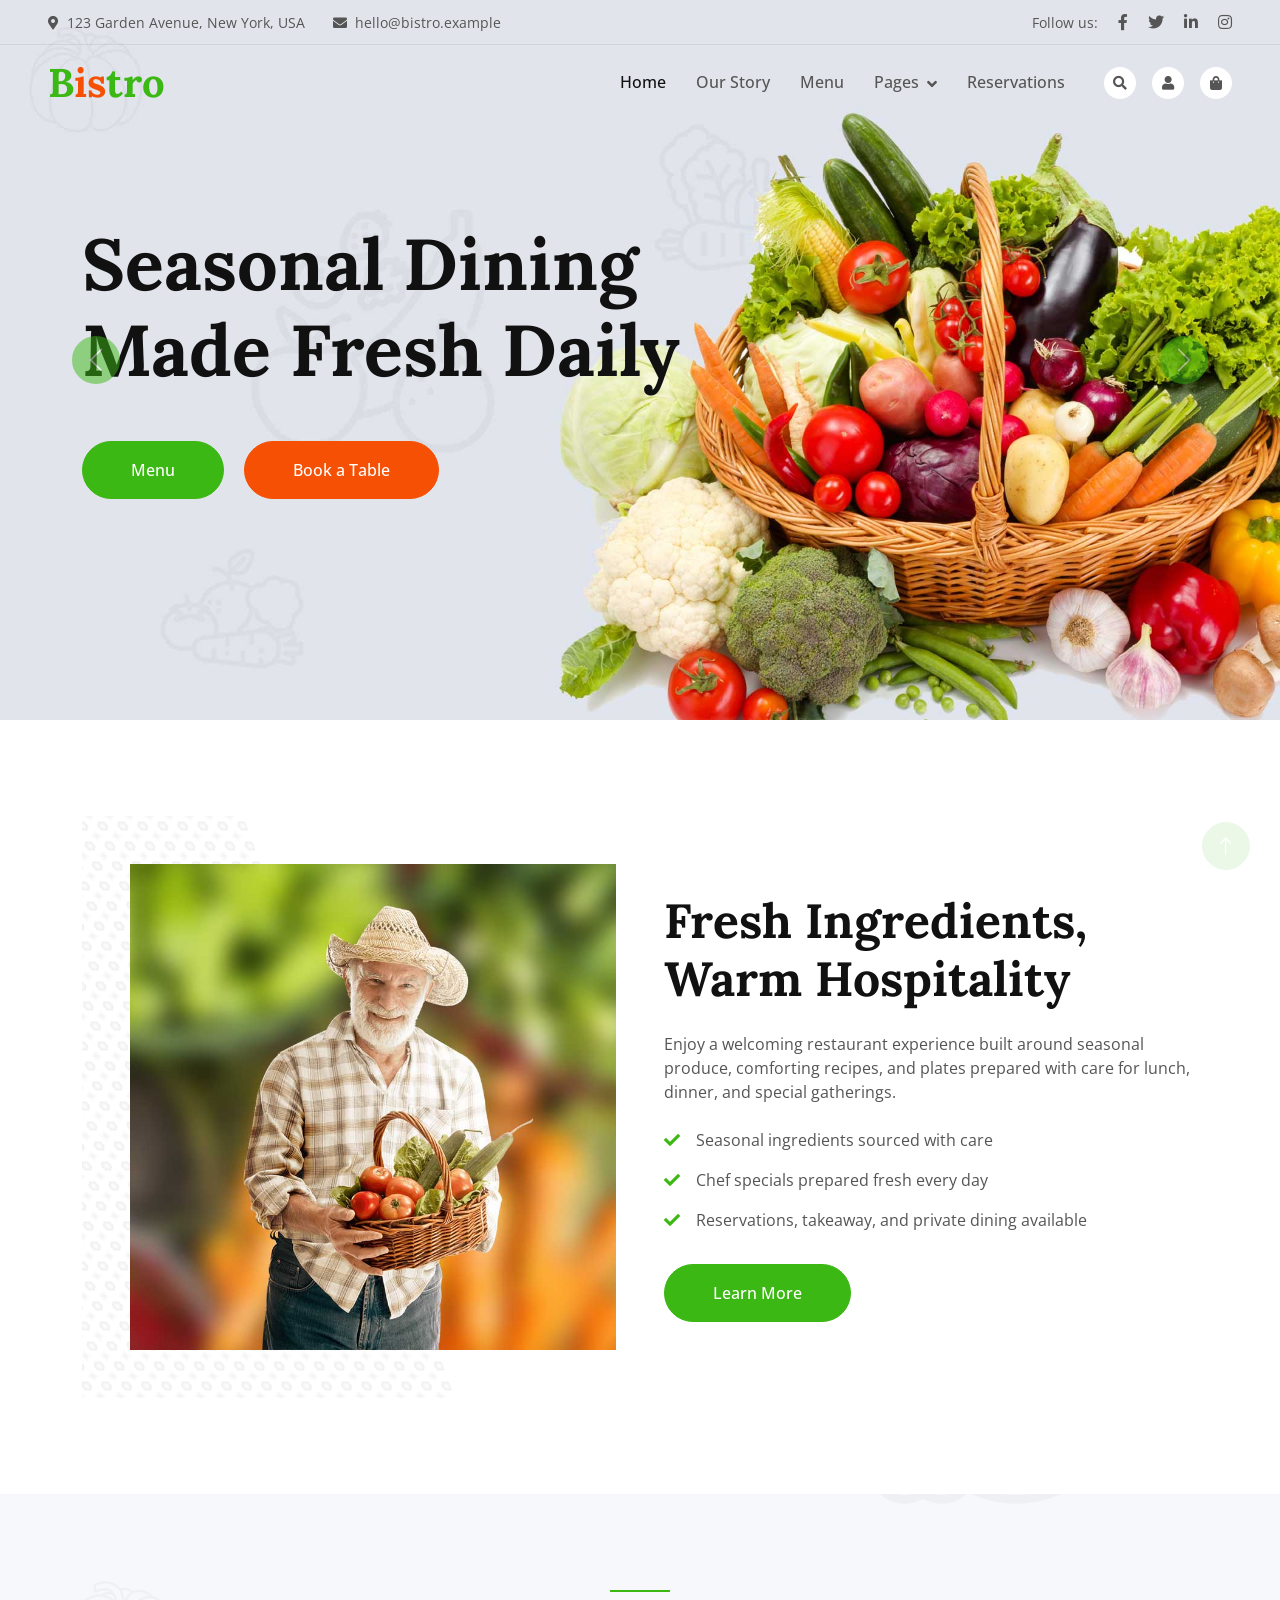
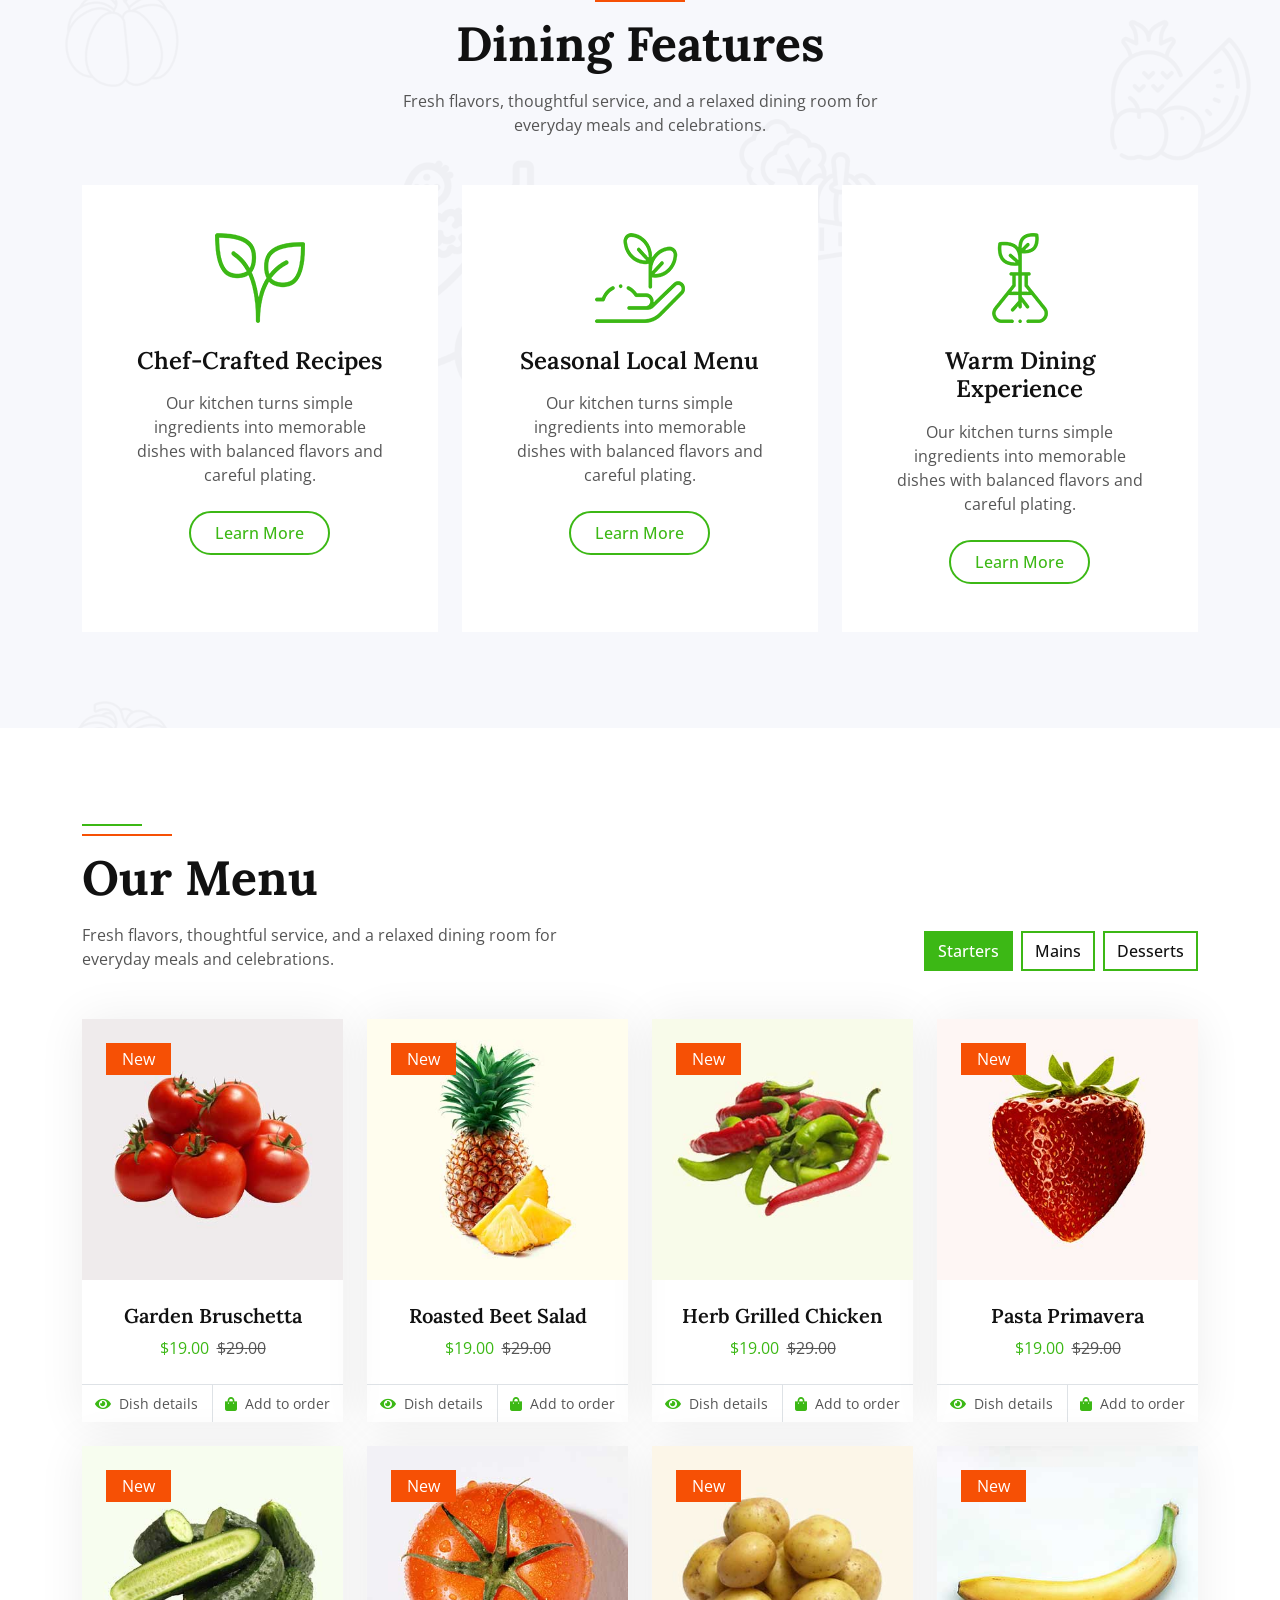
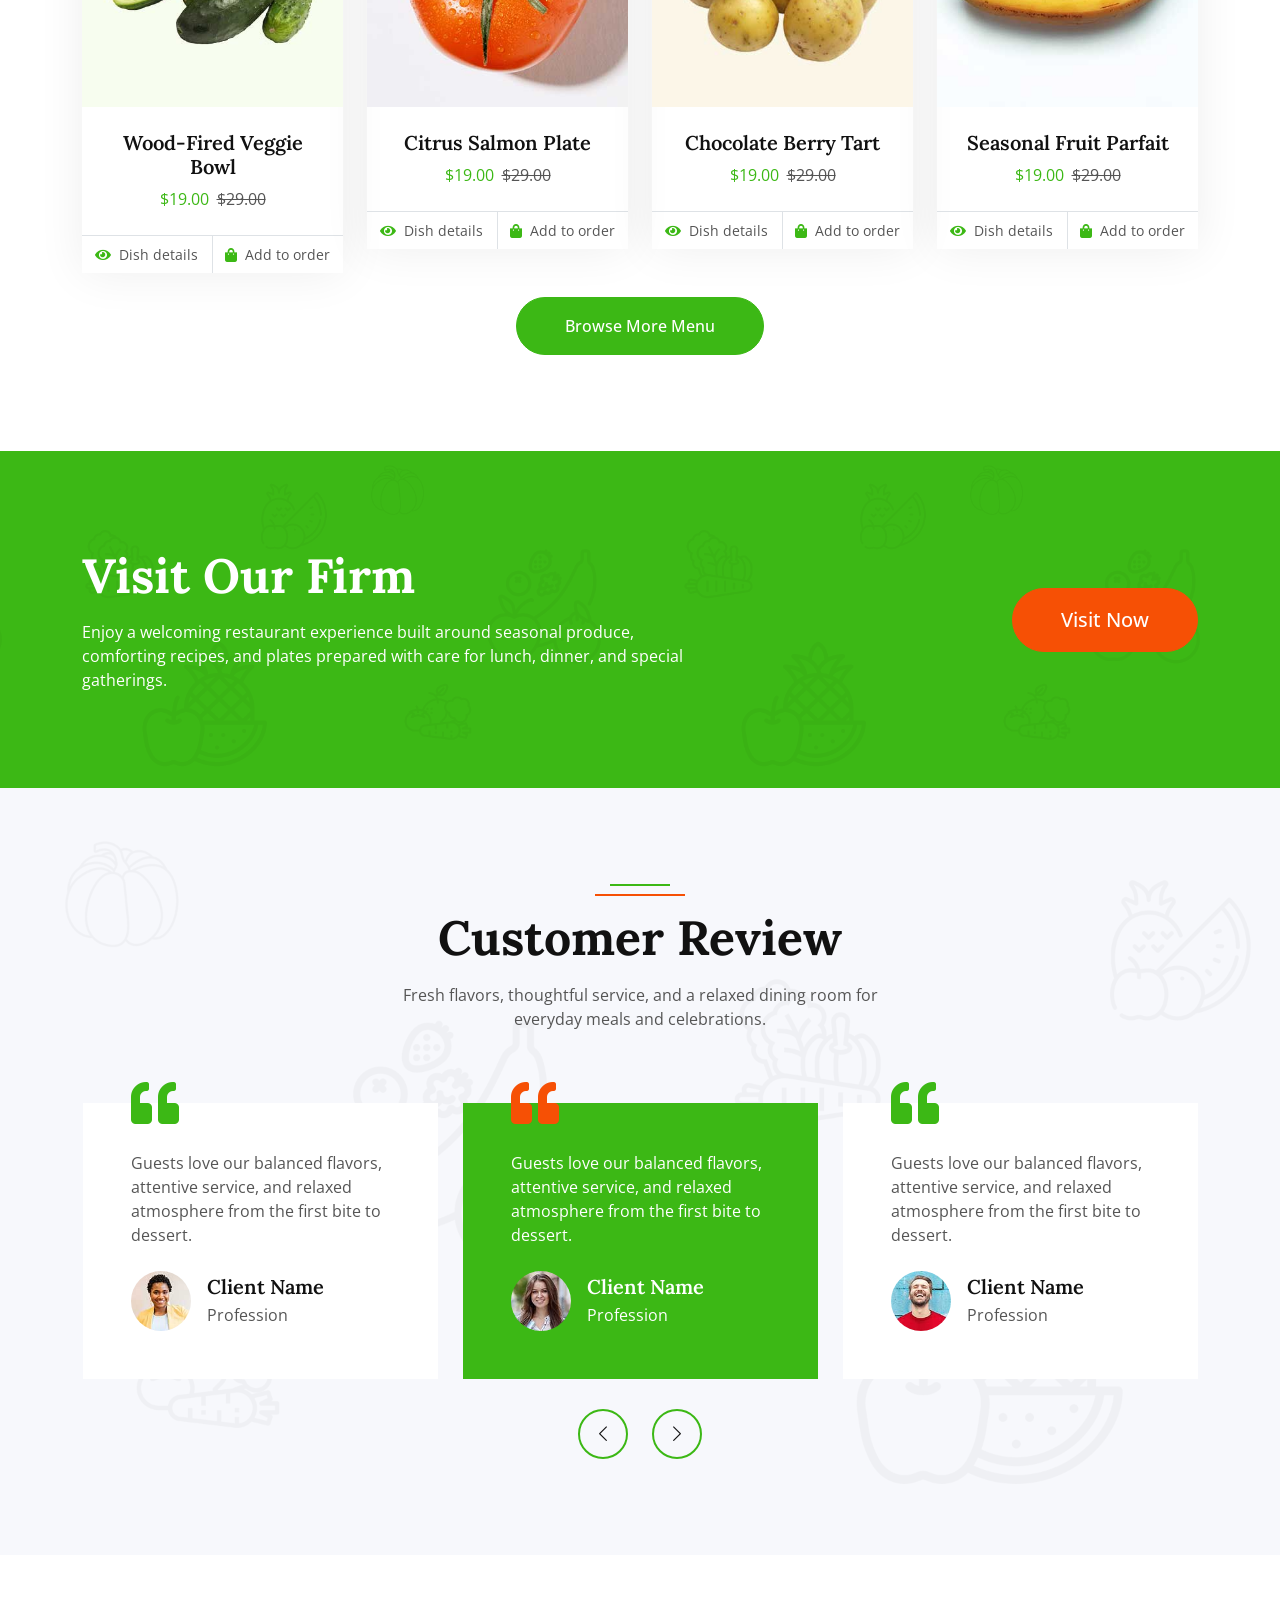
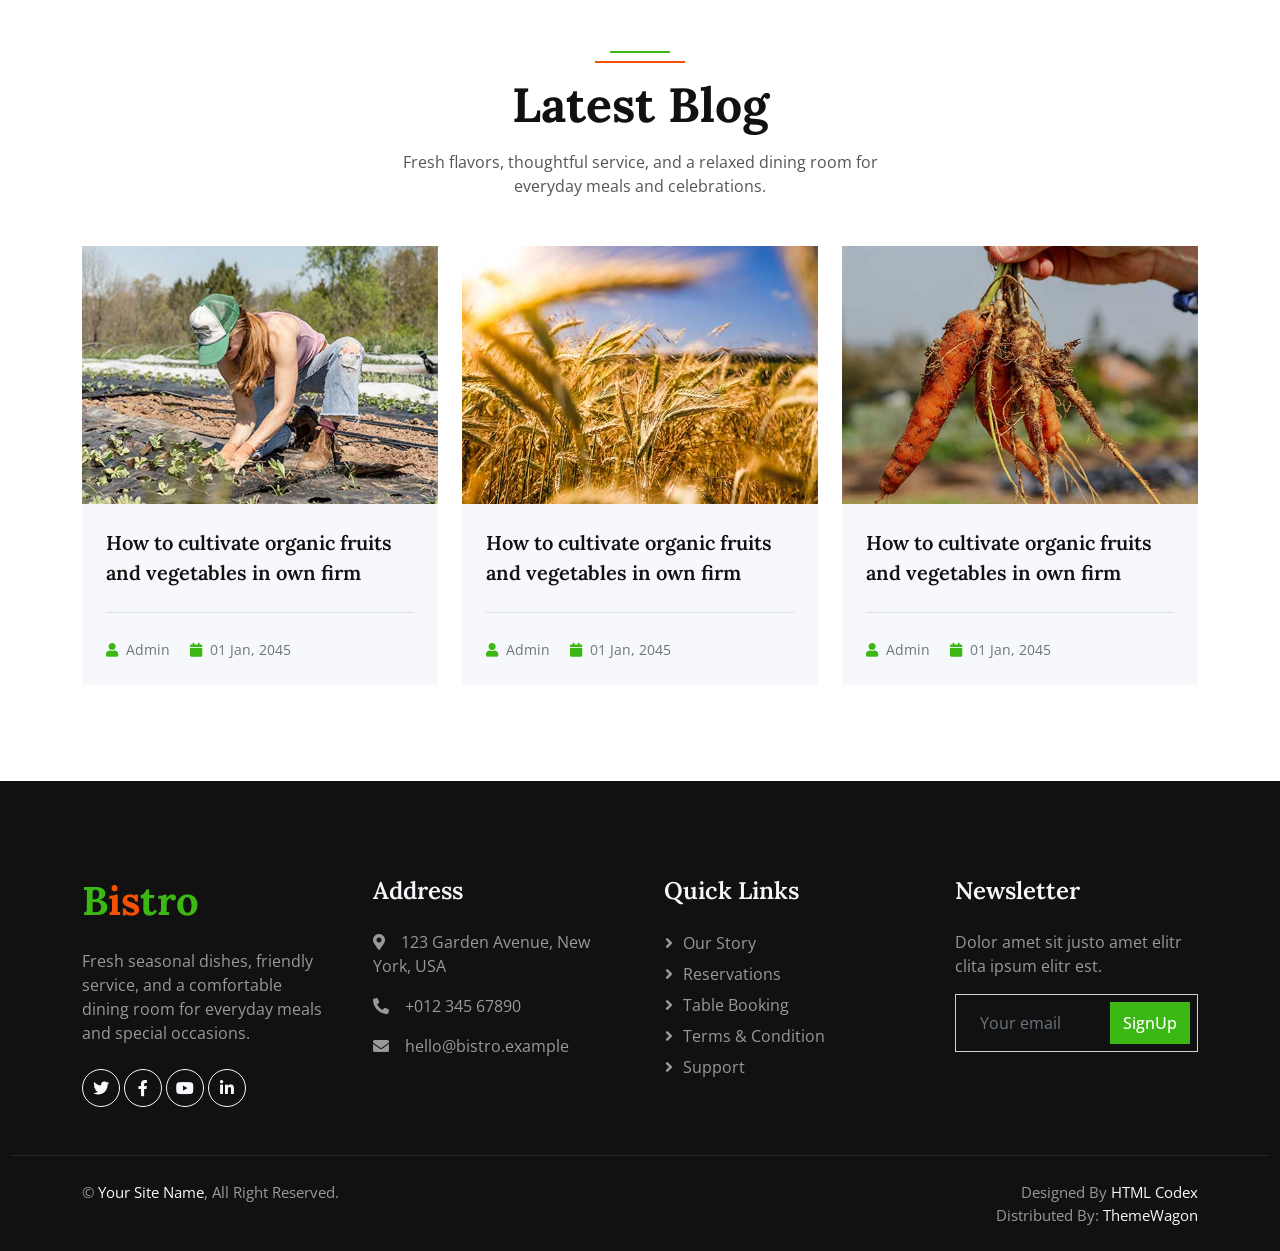
==== commit 938e96cf: "Convert template to restaurant site" ====
--- a/index.html
+++ b/index.html
@@ -3,7 +3,7 @@
 
 <head>
     <meta charset="utf-8">
-    <title>Foody - Organic Food Website Template</title>
+    <title>Bistro - Farm Fresh Restaurant Website</title>
     <meta content="width=device-width, initial-scale=1.0" name="viewport">
     <meta content="" name="keywords">
     <meta content="" name="description">
@@ -43,8 +43,8 @@
     <div class="container-fluid fixed-top px-0 wow fadeIn" data-wow-delay="0.1s">
         <div class="top-bar row gx-0 align-items-center d-none d-lg-flex">
             <div class="col-lg-6 px-5 text-start">
-                <small><i class="fa fa-map-marker-alt me-2"></i>123 Street, New York, USA</small>
-                <small class="ms-4"><i class="fa fa-envelope me-2"></i>info@example.com</small>
+                <small><i class="fa fa-map-marker-alt me-2"></i>123 Garden Avenue, New York, USA</small>
+                <small class="ms-4"><i class="fa fa-envelope me-2"></i>hello@bistro.example</small>
             </div>
             <div class="col-lg-6 px-5 text-end">
                 <small>Follow us:</small>
@@ -57,7 +57,7 @@
 
         <nav class="navbar navbar-expand-lg navbar-light py-lg-0 px-lg-5 wow fadeIn" data-wow-delay="0.1s">
             <a href="index.html" class="navbar-brand ms-4 ms-lg-0">
-                <h1 class="fw-bold text-primary m-0">F<span class="text-secondary">oo</span>dy</h1>
+                <h1 class="fw-bold text-primary m-0">B<span class="text-secondary">is</span>tro</h1>
             </a>
             <button type="button" class="navbar-toggler me-4" data-bs-toggle="collapse" data-bs-target="#navbarCollapse">
                 <span class="navbar-toggler-icon"></span>
@@ -65,18 +65,18 @@
             <div class="collapse navbar-collapse" id="navbarCollapse">
                 <div class="navbar-nav ms-auto p-4 p-lg-0">
                     <a href="index.html" class="nav-item nav-link active">Home</a>
-                    <a href="about.html" class="nav-item nav-link">About Us</a>
-                    <a href="product.html" class="nav-item nav-link">Products</a>
+                    <a href="about.html" class="nav-item nav-link">Our Story</a>
+                    <a href="product.html" class="nav-item nav-link">Menu</a>
                     <div class="nav-item dropdown">
                         <a href="#" class="nav-link dropdown-toggle" data-bs-toggle="dropdown">Pages</a>
                         <div class="dropdown-menu m-0">
-                            <a href="blog.html" class="dropdown-item">Blog Grid</a>
-                            <a href="feature.html" class="dropdown-item">Our Features</a>
-                            <a href="testimonial.html" class="dropdown-item">Testimonial</a>
+                            <a href="blog.html" class="dropdown-item">Food Stories</a>
+                            <a href="feature.html" class="dropdown-item">Dining Features</a>
+                            <a href="testimonial.html" class="dropdown-item">Guest Reviews</a>
                             <a href="404.html" class="dropdown-item">404 Page</a>
                         </div>
                     </div>
-                    <a href="contact.html" class="nav-item nav-link">Contact Us</a>
+                    <a href="contact.html" class="nav-item nav-link">Reservations</a>
                 </div>
                 <div class="d-none d-lg-flex ms-2">
                     <a class="btn-sm-square bg-white rounded-circle ms-3" href="">
@@ -105,9 +105,9 @@
                         <div class="container">
                             <div class="row justify-content-start">
                                 <div class="col-lg-7">
-                                    <h1 class="display-2 mb-5 animated slideInDown">Organic Food Is Good For Health</h1>
-                                    <a href="" class="btn btn-primary rounded-pill py-sm-3 px-sm-5">Products</a>
-                                    <a href="" class="btn btn-secondary rounded-pill py-sm-3 px-sm-5 ms-3">Services</a>
+                                    <h1 class="display-2 mb-5 animated slideInDown">Seasonal Dining Made Fresh Daily</h1>
+                                    <a href="" class="btn btn-primary rounded-pill py-sm-3 px-sm-5">Menu</a>
+                                    <a href="" class="btn btn-secondary rounded-pill py-sm-3 px-sm-5 ms-3">Book a Table</a>
                                 </div>
                             </div>
                         </div>
@@ -119,9 +119,9 @@
                         <div class="container">
                             <div class="row justify-content-start">
                                 <div class="col-lg-7">
-                                    <h1 class="display-2 mb-5 animated slideInDown">Natural Food Is Always Healthy</h1>
-                                    <a href="" class="btn btn-primary rounded-pill py-sm-3 px-sm-5">Products</a>
-                                    <a href="" class="btn btn-secondary rounded-pill py-sm-3 px-sm-5 ms-3">Services</a>
+                                    <h1 class="display-2 mb-5 animated slideInDown">Chef-Crafted Plates From Local Farms</h1>
+                                    <a href="" class="btn btn-primary rounded-pill py-sm-3 px-sm-5">Menu</a>
+                                    <a href="" class="btn btn-secondary rounded-pill py-sm-3 px-sm-5 ms-3">Book a Table</a>
                                 </div>
                             </div>
                         </div>
@@ -153,12 +153,12 @@
                     </div>
                 </div>
                 <div class="col-lg-6 wow fadeIn" data-wow-delay="0.5s">
-                    <h1 class="display-5 mb-4">Best Organic Fruits And Vegetables</h1>
-                    <p class="mb-4">Tempor erat elitr rebum at clita. Diam dolor diam ipsum sit. Aliqu diam amet diam et eos. Clita erat ipsum et lorem et sit, sed stet lorem sit clita duo justo magna dolore erat amet</p>
-                    <p><i class="fa fa-check text-primary me-3"></i>Tempor erat elitr rebum at clita</p>
-                    <p><i class="fa fa-check text-primary me-3"></i>Aliqu diam amet diam et eos</p>
-                    <p><i class="fa fa-check text-primary me-3"></i>Clita duo justo magna dolore erat amet</p>
-                    <a class="btn btn-primary rounded-pill py-3 px-5 mt-3" href="">Read More</a>
+                    <h1 class="display-5 mb-4">Fresh Ingredients, Warm Hospitality</h1>
+                    <p class="mb-4">Enjoy a welcoming restaurant experience built around seasonal produce, comforting recipes, and plates prepared with care for lunch, dinner, and special gatherings.</p>
+                    <p><i class="fa fa-check text-primary me-3"></i>Seasonal ingredients sourced with care</p>
+                    <p><i class="fa fa-check text-primary me-3"></i>Chef specials prepared fresh every day</p>
+                    <p><i class="fa fa-check text-primary me-3"></i>Reservations, takeaway, and private dining available</p>
+                    <a class="btn btn-primary rounded-pill py-3 px-5 mt-3" href="">Learn More</a>
                 </div>
             </div>
         </div>
@@ -170,32 +170,32 @@
     <div class="container-fluid bg-light bg-icon my-5 py-6">
         <div class="container">
             <div class="section-header text-center mx-auto mb-5 wow fadeInUp" data-wow-delay="0.1s" style="max-width: 500px;">
-                <h1 class="display-5 mb-3">Our Features</h1>
-                <p>Tempor ut dolore lorem kasd vero ipsum sit eirmod sit. Ipsum diam justo sed rebum vero dolor duo.</p>
+                <h1 class="display-5 mb-3">Dining Features</h1>
+                <p>Fresh flavors, thoughtful service, and a relaxed dining room for everyday meals and celebrations.</p>
             </div>
             <div class="row g-4">
                 <div class="col-lg-4 col-md-6 wow fadeInUp" data-wow-delay="0.1s">
                     <div class="bg-white text-center h-100 p-4 p-xl-5">
                         <img class="img-fluid mb-4" src="img/icon-1.png" alt="">
-                        <h4 class="mb-3">Natural Process</h4>
-                        <p class="mb-4">Tempor ut dolore lorem kasd vero ipsum sit eirmod sit. Ipsum diam justo sed vero dolor duo.</p>
-                        <a class="btn btn-outline-primary border-2 py-2 px-4 rounded-pill" href="">Read More</a>
+                        <h4 class="mb-3">Chef-Crafted Recipes</h4>
+                        <p class="mb-4">Our kitchen turns simple ingredients into memorable dishes with balanced flavors and careful plating.</p>
+                        <a class="btn btn-outline-primary border-2 py-2 px-4 rounded-pill" href="">Learn More</a>
                     </div>
                 </div>
                 <div class="col-lg-4 col-md-6 wow fadeInUp" data-wow-delay="0.3s">
                     <div class="bg-white text-center h-100 p-4 p-xl-5">
                         <img class="img-fluid mb-4" src="img/icon-2.png" alt="">
-                        <h4 class="mb-3">Organic Products</h4>
-                        <p class="mb-4">Tempor ut dolore lorem kasd vero ipsum sit eirmod sit. Ipsum diam justo sed vero dolor duo.</p>
-                        <a class="btn btn-outline-primary border-2 py-2 px-4 rounded-pill" href="">Read More</a>
+                        <h4 class="mb-3">Seasonal Local Menu</h4>
+                        <p class="mb-4">Our kitchen turns simple ingredients into memorable dishes with balanced flavors and careful plating.</p>
+                        <a class="btn btn-outline-primary border-2 py-2 px-4 rounded-pill" href="">Learn More</a>
                     </div>
                 </div>
                 <div class="col-lg-4 col-md-6 wow fadeInUp" data-wow-delay="0.5s">
                     <div class="bg-white text-center h-100 p-4 p-xl-5">
                         <img class="img-fluid mb-4" src="img/icon-3.png" alt="">
-                        <h4 class="mb-3">Biologically Safe</h4>
-                        <p class="mb-4">Tempor ut dolore lorem kasd vero ipsum sit eirmod sit. Ipsum diam justo sed vero dolor duo.</p>
-                        <a class="btn btn-outline-primary border-2 py-2 px-4 rounded-pill" href="">Read More</a>
+                        <h4 class="mb-3">Warm Dining Experience</h4>
+                        <p class="mb-4">Our kitchen turns simple ingredients into memorable dishes with balanced flavors and careful plating.</p>
+                        <a class="btn btn-outline-primary border-2 py-2 px-4 rounded-pill" href="">Learn More</a>
                     </div>
                 </div>
             </div>
@@ -204,26 +204,26 @@
     <!-- Feature End -->
 
 
-    <!-- Product Start -->
+    <!-- Menu Start -->
     <div class="container-xxl py-5">
         <div class="container">
             <div class="row g-0 gx-5 align-items-end">
                 <div class="col-lg-6">
                     <div class="section-header text-start mb-5 wow fadeInUp" data-wow-delay="0.1s" style="max-width: 500px;">
-                        <h1 class="display-5 mb-3">Our Products</h1>
-                        <p>Tempor ut dolore lorem kasd vero ipsum sit eirmod sit. Ipsum diam justo sed rebum vero dolor duo.</p>
+                        <h1 class="display-5 mb-3">Our Menu</h1>
+                        <p>Fresh flavors, thoughtful service, and a relaxed dining room for everyday meals and celebrations.</p>
                     </div>
                 </div>
                 <div class="col-lg-6 text-start text-lg-end wow slideInRight" data-wow-delay="0.1s">
                     <ul class="nav nav-pills d-inline-flex justify-content-end mb-5">
                         <li class="nav-item me-2">
-                            <a class="btn btn-outline-primary border-2 active" data-bs-toggle="pill" href="#tab-1">Vegetable</a>
+                            <a class="btn btn-outline-primary border-2 active" data-bs-toggle="pill" href="#tab-1">Starters</a>
                         </li>
                         <li class="nav-item me-2">
-                            <a class="btn btn-outline-primary border-2" data-bs-toggle="pill" href="#tab-2">Fruits </a>
+                            <a class="btn btn-outline-primary border-2" data-bs-toggle="pill" href="#tab-2">Mains</a>
                         </li>
                         <li class="nav-item me-0">
-                            <a class="btn btn-outline-primary border-2" data-bs-toggle="pill" href="#tab-3">Fresh</a>
+                            <a class="btn btn-outline-primary border-2" data-bs-toggle="pill" href="#tab-3">Desserts</a>
                         </li>
                     </ul>
                 </div>
@@ -238,16 +238,16 @@
                                     <div class="bg-secondary rounded text-white position-absolute start-0 top-0 m-4 py-1 px-3">New</div>
                                 </div>
                                 <div class="text-center p-4">
-                                    <a class="d-block h5 mb-2" href="">Fresh Tomato</a>
-                                    <span class="text-primary me-1">$19.00</span>
-                                    <span class="text-body text-decoration-line-through">$29.00</span>
-                                </div>
-                                <div class="d-flex border-top">
-                                    <small class="w-50 text-center border-end py-2">
-                                        <a class="text-body" href=""><i class="fa fa-eye text-primary me-2"></i>View detail</a>
-                                    </small>
-                                    <small class="w-50 text-center py-2">
-                                        <a class="text-body" href=""><i class="fa fa-shopping-bag text-primary me-2"></i>Add to cart</a>
+                                    <a class="d-block h5 mb-2" href="">Garden Bruschetta</a>
+                                    <span class="text-primary me-1">$19.00</span>
+                                    <span class="text-body text-decoration-line-through">$29.00</span>
+                                </div>
+                                <div class="d-flex border-top">
+                                    <small class="w-50 text-center border-end py-2">
+                                        <a class="text-body" href=""><i class="fa fa-eye text-primary me-2"></i>Dish details</a>
+                                    </small>
+                                    <small class="w-50 text-center py-2">
+                                        <a class="text-body" href=""><i class="fa fa-shopping-bag text-primary me-2"></i>Add to order</a>
                                     </small>
                                 </div>
                             </div>
@@ -259,16 +259,16 @@
                                     <div class="bg-secondary rounded text-white position-absolute start-0 top-0 m-4 py-1 px-3">New</div>
                                 </div>
                                 <div class="text-center p-4">
-                                    <a class="d-block h5 mb-2" href="">Fresh Tomato</a>
-                                    <span class="text-primary me-1">$19.00</span>
-                                    <span class="text-body text-decoration-line-through">$29.00</span>
-                                </div>
-                                <div class="d-flex border-top">
-                                    <small class="w-50 text-center border-end py-2">
-                                        <a class="text-body" href=""><i class="fa fa-eye text-primary me-2"></i>View detail</a>
-                                    </small>
-                                    <small class="w-50 text-center py-2">
-                                        <a class="text-body" href=""><i class="fa fa-shopping-bag text-primary me-2"></i>Add to cart</a>
+                                    <a class="d-block h5 mb-2" href="">Roasted Beet Salad</a>
+                                    <span class="text-primary me-1">$19.00</span>
+                                    <span class="text-body text-decoration-line-through">$29.00</span>
+                                </div>
+                                <div class="d-flex border-top">
+                                    <small class="w-50 text-center border-end py-2">
+                                        <a class="text-body" href=""><i class="fa fa-eye text-primary me-2"></i>Dish details</a>
+                                    </small>
+                                    <small class="w-50 text-center py-2">
+                                        <a class="text-body" href=""><i class="fa fa-shopping-bag text-primary me-2"></i>Add to order</a>
                                     </small>
                                 </div>
                             </div>
@@ -280,16 +280,16 @@
                                     <div class="bg-secondary rounded text-white position-absolute start-0 top-0 m-4 py-1 px-3">New</div>
                                 </div>
                                 <div class="text-center p-4">
-                                    <a class="d-block h5 mb-2" href="">Fresh Tomato</a>
-                                    <span class="text-primary me-1">$19.00</span>
-                                    <span class="text-body text-decoration-line-through">$29.00</span>
-                                </div>
-                                <div class="d-flex border-top">
-                                    <small class="w-50 text-center border-end py-2">
-                                        <a class="text-body" href=""><i class="fa fa-eye text-primary me-2"></i>View detail</a>
-                                    </small>
-                                    <small class="w-50 text-center py-2">
-                                        <a class="text-body" href=""><i class="fa fa-shopping-bag text-primary me-2"></i>Add to cart</a>
+                                    <a class="d-block h5 mb-2" href="">Herb Grilled Chicken</a>
+                                    <span class="text-primary me-1">$19.00</span>
+                                    <span class="text-body text-decoration-line-through">$29.00</span>
+                                </div>
+                                <div class="d-flex border-top">
+                                    <small class="w-50 text-center border-end py-2">
+                                        <a class="text-body" href=""><i class="fa fa-eye text-primary me-2"></i>Dish details</a>
+                                    </small>
+                                    <small class="w-50 text-center py-2">
+                                        <a class="text-body" href=""><i class="fa fa-shopping-bag text-primary me-2"></i>Add to order</a>
                                     </small>
                                 </div>
                             </div>
@@ -301,16 +301,16 @@
                                     <div class="bg-secondary rounded text-white position-absolute start-0 top-0 m-4 py-1 px-3">New</div>
                                 </div>
                                 <div class="text-center p-4">
-                                    <a class="d-block h5 mb-2" href="">Fresh Tomato</a>
-                                    <span class="text-primary me-1">$19.00</span>
-                                    <span class="text-body text-decoration-line-through">$29.00</span>
-                                </div>
-                                <div class="d-flex border-top">
-                                    <small class="w-50 text-center border-end py-2">
-                                        <a class="text-body" href=""><i class="fa fa-eye text-primary me-2"></i>View detail</a>
-                                    </small>
-                                    <small class="w-50 text-center py-2">
-                                        <a class="text-body" href=""><i class="fa fa-shopping-bag text-primary me-2"></i>Add to cart</a>
+                                    <a class="d-block h5 mb-2" href="">Pasta Primavera</a>
+                                    <span class="text-primary me-1">$19.00</span>
+                                    <span class="text-body text-decoration-line-through">$29.00</span>
+                                </div>
+                                <div class="d-flex border-top">
+                                    <small class="w-50 text-center border-end py-2">
+                                        <a class="text-body" href=""><i class="fa fa-eye text-primary me-2"></i>Dish details</a>
+                                    </small>
+                                    <small class="w-50 text-center py-2">
+                                        <a class="text-body" href=""><i class="fa fa-shopping-bag text-primary me-2"></i>Add to order</a>
                                     </small>
                                 </div>
                             </div>
@@ -322,16 +322,16 @@
                                     <div class="bg-secondary rounded text-white position-absolute start-0 top-0 m-4 py-1 px-3">New</div>
                                 </div>
                                 <div class="text-center p-4">
-                                    <a class="d-block h5 mb-2" href="">Fresh Tomato</a>
-                                    <span class="text-primary me-1">$19.00</span>
-                                    <span class="text-body text-decoration-line-through">$29.00</span>
-                                </div>
-                                <div class="d-flex border-top">
-                                    <small class="w-50 text-center border-end py-2">
-                                        <a class="text-body" href=""><i class="fa fa-eye text-primary me-2"></i>View detail</a>
-                                    </small>
-                                    <small class="w-50 text-center py-2">
-                                        <a class="text-body" href=""><i class="fa fa-shopping-bag text-primary me-2"></i>Add to cart</a>
+                                    <a class="d-block h5 mb-2" href="">Wood-Fired Veggie Bowl</a>
+                                    <span class="text-primary me-1">$19.00</span>
+                                    <span class="text-body text-decoration-line-through">$29.00</span>
+                                </div>
+                                <div class="d-flex border-top">
+                                    <small class="w-50 text-center border-end py-2">
+                                        <a class="text-body" href=""><i class="fa fa-eye text-primary me-2"></i>Dish details</a>
+                                    </small>
+                                    <small class="w-50 text-center py-2">
+                                        <a class="text-body" href=""><i class="fa fa-shopping-bag text-primary me-2"></i>Add to order</a>
                                     </small>
                                 </div>
                             </div>
@@ -343,16 +343,16 @@
                                     <div class="bg-secondary rounded text-white position-absolute start-0 top-0 m-4 py-1 px-3">New</div>
                                 </div>
                                 <div class="text-center p-4">
-                                    <a class="d-block h5 mb-2" href="">Fresh Tomato</a>
-                                    <span class="text-primary me-1">$19.00</span>
-                                    <span class="text-body text-decoration-line-through">$29.00</span>
-                                </div>
-                                <div class="d-flex border-top">
-                                    <small class="w-50 text-center border-end py-2">
-                                        <a class="text-body" href=""><i class="fa fa-eye text-primary me-2"></i>View detail</a>
-                                    </small>
-                                    <small class="w-50 text-center py-2">
-                                        <a class="text-body" href=""><i class="fa fa-shopping-bag text-primary me-2"></i>Add to cart</a>
+                                    <a class="d-block h5 mb-2" href="">Citrus Salmon Plate</a>
+                                    <span class="text-primary me-1">$19.00</span>
+                                    <span class="text-body text-decoration-line-through">$29.00</span>
+                                </div>
+                                <div class="d-flex border-top">
+                                    <small class="w-50 text-center border-end py-2">
+                                        <a class="text-body" href=""><i class="fa fa-eye text-primary me-2"></i>Dish details</a>
+                                    </small>
+                                    <small class="w-50 text-center py-2">
+                                        <a class="text-body" href=""><i class="fa fa-shopping-bag text-primary me-2"></i>Add to order</a>
                                     </small>
                                 </div>
                             </div>
@@ -364,16 +364,16 @@
                                     <div class="bg-secondary rounded text-white position-absolute start-0 top-0 m-4 py-1 px-3">New</div>
                                 </div>
                                 <div class="text-center p-4">
-                                    <a class="d-block h5 mb-2" href="">Fresh Tomato</a>
-                                    <span class="text-primary me-1">$19.00</span>
-                                    <span class="text-body text-decoration-line-through">$29.00</span>
-                                </div>
-                                <div class="d-flex border-top">
-                                    <small class="w-50 text-center border-end py-2">
-                                        <a class="text-body" href=""><i class="fa fa-eye text-primary me-2"></i>View detail</a>
-                                    </small>
-                                    <small class="w-50 text-center py-2">
-                                        <a class="text-body" href=""><i class="fa fa-shopping-bag text-primary me-2"></i>Add to cart</a>
+                                    <a class="d-block h5 mb-2" href="">Chocolate Berry Tart</a>
+                                    <span class="text-primary me-1">$19.00</span>
+                                    <span class="text-body text-decoration-line-through">$29.00</span>
+                                </div>
+                                <div class="d-flex border-top">
+                                    <small class="w-50 text-center border-end py-2">
+                                        <a class="text-body" href=""><i class="fa fa-eye text-primary me-2"></i>Dish details</a>
+                                    </small>
+                                    <small class="w-50 text-center py-2">
+                                        <a class="text-body" href=""><i class="fa fa-shopping-bag text-primary me-2"></i>Add to order</a>
                                     </small>
                                 </div>
                             </div>
@@ -385,22 +385,22 @@
                                     <div class="bg-secondary rounded text-white position-absolute start-0 top-0 m-4 py-1 px-3">New</div>
                                 </div>
                                 <div class="text-center p-4">
-                                    <a class="d-block h5 mb-2" href="">Fresh Tomato</a>
-                                    <span class="text-primary me-1">$19.00</span>
-                                    <span class="text-body text-decoration-line-through">$29.00</span>
-                                </div>
-                                <div class="d-flex border-top">
-                                    <small class="w-50 text-center border-end py-2">
-                                        <a class="text-body" href=""><i class="fa fa-eye text-primary me-2"></i>View detail</a>
-                                    </small>
-                                    <small class="w-50 text-center py-2">
-                                        <a class="text-body" href=""><i class="fa fa-shopping-bag text-primary me-2"></i>Add to cart</a>
+                                    <a class="d-block h5 mb-2" href="">Seasonal Fruit Parfait</a>
+                                    <span class="text-primary me-1">$19.00</span>
+                                    <span class="text-body text-decoration-line-through">$29.00</span>
+                                </div>
+                                <div class="d-flex border-top">
+                                    <small class="w-50 text-center border-end py-2">
+                                        <a class="text-body" href=""><i class="fa fa-eye text-primary me-2"></i>Dish details</a>
+                                    </small>
+                                    <small class="w-50 text-center py-2">
+                                        <a class="text-body" href=""><i class="fa fa-shopping-bag text-primary me-2"></i>Add to order</a>
                                     </small>
                                 </div>
                             </div>
                         </div>
                         <div class="col-12 text-center wow fadeInUp" data-wow-delay="0.1s">
-                            <a class="btn btn-primary rounded-pill py-3 px-5" href="">Browse More Products</a>
+                            <a class="btn btn-primary rounded-pill py-3 px-5" href="">Browse More Menu</a>
                         </div>
                     </div>
                 </div>
@@ -413,16 +413,16 @@
                                     <div class="bg-secondary rounded text-white position-absolute start-0 top-0 m-4 py-1 px-3">New</div>
                                 </div>
                                 <div class="text-center p-4">
-                                    <a class="d-block h5 mb-2" href="">Fresh Tomato</a>
-                                    <span class="text-primary me-1">$19.00</span>
-                                    <span class="text-body text-decoration-line-through">$29.00</span>
-                                </div>
-                                <div class="d-flex border-top">
-                                    <small class="w-50 text-center border-end py-2">
-                                        <a class="text-body" href=""><i class="fa fa-eye text-primary me-2"></i>View detail</a>
-                                    </small>
-                                    <small class="w-50 text-center py-2">
-                                        <a class="text-body" href=""><i class="fa fa-shopping-bag text-primary me-2"></i>Add to cart</a>
+                                    <a class="d-block h5 mb-2" href="">Garden Bruschetta</a>
+                                    <span class="text-primary me-1">$19.00</span>
+                                    <span class="text-body text-decoration-line-through">$29.00</span>
+                                </div>
+                                <div class="d-flex border-top">
+                                    <small class="w-50 text-center border-end py-2">
+                                        <a class="text-body" href=""><i class="fa fa-eye text-primary me-2"></i>Dish details</a>
+                                    </small>
+                                    <small class="w-50 text-center py-2">
+                                        <a class="text-body" href=""><i class="fa fa-shopping-bag text-primary me-2"></i>Add to order</a>
                                     </small>
                                 </div>
                             </div>
@@ -434,16 +434,16 @@
                                     <div class="bg-secondary rounded text-white position-absolute start-0 top-0 m-4 py-1 px-3">New</div>
                                 </div>
                                 <div class="text-center p-4">
-                                    <a class="d-block h5 mb-2" href="">Fresh Tomato</a>
-                                    <span class="text-primary me-1">$19.00</span>
-                                    <span class="text-body text-decoration-line-through">$29.00</span>
-                                </div>
-                                <div class="d-flex border-top">
-                                    <small class="w-50 text-center border-end py-2">
-                                        <a class="text-body" href=""><i class="fa fa-eye text-primary me-2"></i>View detail</a>
-                                    </small>
-                                    <small class="w-50 text-center py-2">
-                                        <a class="text-body" href=""><i class="fa fa-shopping-bag text-primary me-2"></i>Add to cart</a>
+                                    <a class="d-block h5 mb-2" href="">Roasted Beet Salad</a>
+                                    <span class="text-primary me-1">$19.00</span>
+                                    <span class="text-body text-decoration-line-through">$29.00</span>
+                                </div>
+                                <div class="d-flex border-top">
+                                    <small class="w-50 text-center border-end py-2">
+                                        <a class="text-body" href=""><i class="fa fa-eye text-primary me-2"></i>Dish details</a>
+                                    </small>
+                                    <small class="w-50 text-center py-2">
+                                        <a class="text-body" href=""><i class="fa fa-shopping-bag text-primary me-2"></i>Add to order</a>
                                     </small>
                                 </div>
                             </div>
@@ -455,16 +455,16 @@
                                     <div class="bg-secondary rounded text-white position-absolute start-0 top-0 m-4 py-1 px-3">New</div>
                                 </div>
                                 <div class="text-center p-4">
-                                    <a class="d-block h5 mb-2" href="">Fresh Tomato</a>
-                                    <span class="text-primary me-1">$19.00</span>
-                                    <span class="text-body text-decoration-line-through">$29.00</span>
-                                </div>
-                                <div class="d-flex border-top">
-                                    <small class="w-50 text-center border-end py-2">
-                                        <a class="text-body" href=""><i class="fa fa-eye text-primary me-2"></i>View detail</a>
-                                    </small>
-                                    <small class="w-50 text-center py-2">
-                                        <a class="text-body" href=""><i class="fa fa-shopping-bag text-primary me-2"></i>Add to cart</a>
+                                    <a class="d-block h5 mb-2" href="">Herb Grilled Chicken</a>
+                                    <span class="text-primary me-1">$19.00</span>
+                                    <span class="text-body text-decoration-line-through">$29.00</span>
+                                </div>
+                                <div class="d-flex border-top">
+                                    <small class="w-50 text-center border-end py-2">
+                                        <a class="text-body" href=""><i class="fa fa-eye text-primary me-2"></i>Dish details</a>
+                                    </small>
+                                    <small class="w-50 text-center py-2">
+                                        <a class="text-body" href=""><i class="fa fa-shopping-bag text-primary me-2"></i>Add to order</a>
                                     </small>
                                 </div>
                             </div>
@@ -476,16 +476,16 @@
                                     <div class="bg-secondary rounded text-white position-absolute start-0 top-0 m-4 py-1 px-3">New</div>
                                 </div>
                                 <div class="text-center p-4">
-                                    <a class="d-block h5 mb-2" href="">Fresh Tomato</a>
-                                    <span class="text-primary me-1">$19.00</span>
-                                    <span class="text-body text-decoration-line-through">$29.00</span>
-                                </div>
-                                <div class="d-flex border-top">
-                                    <small class="w-50 text-center border-end py-2">
-                                        <a class="text-body" href=""><i class="fa fa-eye text-primary me-2"></i>View detail</a>
-                                    </small>
-                                    <small class="w-50 text-center py-2">
-                                        <a class="text-body" href=""><i class="fa fa-shopping-bag text-primary me-2"></i>Add to cart</a>
+                                    <a class="d-block h5 mb-2" href="">Pasta Primavera</a>
+                                    <span class="text-primary me-1">$19.00</span>
+                                    <span class="text-body text-decoration-line-through">$29.00</span>
+                                </div>
+                                <div class="d-flex border-top">
+                                    <small class="w-50 text-center border-end py-2">
+                                        <a class="text-body" href=""><i class="fa fa-eye text-primary me-2"></i>Dish details</a>
+                                    </small>
+                                    <small class="w-50 text-center py-2">
+                                        <a class="text-body" href=""><i class="fa fa-shopping-bag text-primary me-2"></i>Add to order</a>
                                     </small>
                                 </div>
                             </div>
@@ -497,16 +497,16 @@
                                     <div class="bg-secondary rounded text-white position-absolute start-0 top-0 m-4 py-1 px-3">New</div>
                                 </div>
                                 <div class="text-center p-4">
-                                    <a class="d-block h5 mb-2" href="">Fresh Tomato</a>
-                                    <span class="text-primary me-1">$19.00</span>
-                                    <span class="text-body text-decoration-line-through">$29.00</span>
-                                </div>
-                                <div class="d-flex border-top">
-                                    <small class="w-50 text-center border-end py-2">
-                                        <a class="text-body" href=""><i class="fa fa-eye text-primary me-2"></i>View detail</a>
-                                    </small>
-                                    <small class="w-50 text-center py-2">
-                                        <a class="text-body" href=""><i class="fa fa-shopping-bag text-primary me-2"></i>Add to cart</a>
+                                    <a class="d-block h5 mb-2" href="">Wood-Fired Veggie Bowl</a>
+                                    <span class="text-primary me-1">$19.00</span>
+                                    <span class="text-body text-decoration-line-through">$29.00</span>
+                                </div>
+                                <div class="d-flex border-top">
+                                    <small class="w-50 text-center border-end py-2">
+                                        <a class="text-body" href=""><i class="fa fa-eye text-primary me-2"></i>Dish details</a>
+                                    </small>
+                                    <small class="w-50 text-center py-2">
+                                        <a class="text-body" href=""><i class="fa fa-shopping-bag text-primary me-2"></i>Add to order</a>
                                     </small>
                                 </div>
                             </div>
@@ -518,16 +518,16 @@
                                     <div class="bg-secondary rounded text-white position-absolute start-0 top-0 m-4 py-1 px-3">New</div>
                                 </div>
                                 <div class="text-center p-4">
-                                    <a class="d-block h5 mb-2" href="">Fresh Tomato</a>
-                                    <span class="text-primary me-1">$19.00</span>
-                                    <span class="text-body text-decoration-line-through">$29.00</span>
-                                </div>
-                                <div class="d-flex border-top">
-                                    <small class="w-50 text-center border-end py-2">
-                                        <a class="text-body" href=""><i class="fa fa-eye text-primary me-2"></i>View detail</a>
-                                    </small>
-                                    <small class="w-50 text-center py-2">
-                                        <a class="text-body" href=""><i class="fa fa-shopping-bag text-primary me-2"></i>Add to cart</a>
+                                    <a class="d-block h5 mb-2" href="">Citrus Salmon Plate</a>
+                                    <span class="text-primary me-1">$19.00</span>
+                                    <span class="text-body text-decoration-line-through">$29.00</span>
+                                </div>
+                                <div class="d-flex border-top">
+                                    <small class="w-50 text-center border-end py-2">
+                                        <a class="text-body" href=""><i class="fa fa-eye text-primary me-2"></i>Dish details</a>
+                                    </small>
+                                    <small class="w-50 text-center py-2">
+                                        <a class="text-body" href=""><i class="fa fa-shopping-bag text-primary me-2"></i>Add to order</a>
                                     </small>
                                 </div>
                             </div>
@@ -539,16 +539,16 @@
                                     <div class="bg-secondary rounded text-white position-absolute start-0 top-0 m-4 py-1 px-3">New</div>
                                 </div>
                                 <div class="text-center p-4">
-                                    <a class="d-block h5 mb-2" href="">Fresh Tomato</a>
-                                    <span class="text-primary me-1">$19.00</span>
-                                    <span class="text-body text-decoration-line-through">$29.00</span>
-                                </div>
-                                <div class="d-flex border-top">
-                                    <small class="w-50 text-center border-end py-2">
-                                        <a class="text-body" href=""><i class="fa fa-eye text-primary me-2"></i>View detail</a>
-                                    </small>
-                                    <small class="w-50 text-center py-2">
-                                        <a class="text-body" href=""><i class="fa fa-shopping-bag text-primary me-2"></i>Add to cart</a>
+                                    <a class="d-block h5 mb-2" href="">Chocolate Berry Tart</a>
+                                    <span class="text-primary me-1">$19.00</span>
+                                    <span class="text-body text-decoration-line-through">$29.00</span>
+                                </div>
+                                <div class="d-flex border-top">
+                                    <small class="w-50 text-center border-end py-2">
+                                        <a class="text-body" href=""><i class="fa fa-eye text-primary me-2"></i>Dish details</a>
+                                    </small>
+                                    <small class="w-50 text-center py-2">
+                                        <a class="text-body" href=""><i class="fa fa-shopping-bag text-primary me-2"></i>Add to order</a>
                                     </small>
                                 </div>
                             </div>
@@ -560,22 +560,22 @@
                                     <div class="bg-secondary rounded text-white position-absolute start-0 top-0 m-4 py-1 px-3">New</div>
                                 </div>
                                 <div class="text-center p-4">
-                                    <a class="d-block h5 mb-2" href="">Fresh Tomato</a>
-                                    <span class="text-primary me-1">$19.00</span>
-                                    <span class="text-body text-decoration-line-through">$29.00</span>
-                                </div>
-                                <div class="d-flex border-top">
-                                    <small class="w-50 text-center border-end py-2">
-                                        <a class="text-body" href=""><i class="fa fa-eye text-primary me-2"></i>View detail</a>
-                                    </small>
-                                    <small class="w-50 text-center py-2">
-                                        <a class="text-body" href=""><i class="fa fa-shopping-bag text-primary me-2"></i>Add to cart</a>
+                                    <a class="d-block h5 mb-2" href="">Seasonal Fruit Parfait</a>
+                                    <span class="text-primary me-1">$19.00</span>
+                                    <span class="text-body text-decoration-line-through">$29.00</span>
+                                </div>
+                                <div class="d-flex border-top">
+                                    <small class="w-50 text-center border-end py-2">
+                                        <a class="text-body" href=""><i class="fa fa-eye text-primary me-2"></i>Dish details</a>
+                                    </small>
+                                    <small class="w-50 text-center py-2">
+                                        <a class="text-body" href=""><i class="fa fa-shopping-bag text-primary me-2"></i>Add to order</a>
                                     </small>
                                 </div>
                             </div>
                         </div>
                         <div class="col-12 text-center">
-                            <a class="btn btn-primary rounded-pill py-3 px-5" href="">Browse More Products</a>
+                            <a class="btn btn-primary rounded-pill py-3 px-5" href="">Browse More Menu</a>
                         </div>
                     </div>
                 </div>
@@ -588,16 +588,16 @@
                                     <div class="bg-secondary rounded text-white position-absolute start-0 top-0 m-4 py-1 px-3">New</div>
                                 </div>
                                 <div class="text-center p-4">
-                                    <a class="d-block h5 mb-2" href="">Fresh Tomato</a>
-                                    <span class="text-primary me-1">$19.00</span>
-                                    <span class="text-body text-decoration-line-through">$29.00</span>
-                                </div>
-                                <div class="d-flex border-top">
-                                    <small class="w-50 text-center border-end py-2">
-                                        <a class="text-body" href=""><i class="fa fa-eye text-primary me-2"></i>View detail</a>
-                                    </small>
-                                    <small class="w-50 text-center py-2">
-                                        <a class="text-body" href=""><i class="fa fa-shopping-bag text-primary me-2"></i>Add to cart</a>
+                                    <a class="d-block h5 mb-2" href="">Garden Bruschetta</a>
+                                    <span class="text-primary me-1">$19.00</span>
+                                    <span class="text-body text-decoration-line-through">$29.00</span>
+                                </div>
+                                <div class="d-flex border-top">
+                                    <small class="w-50 text-center border-end py-2">
+                                        <a class="text-body" href=""><i class="fa fa-eye text-primary me-2"></i>Dish details</a>
+                                    </small>
+                                    <small class="w-50 text-center py-2">
+                                        <a class="text-body" href=""><i class="fa fa-shopping-bag text-primary me-2"></i>Add to order</a>
                                     </small>
                                 </div>
                             </div>
@@ -609,16 +609,16 @@
                                     <div class="bg-secondary rounded text-white position-absolute start-0 top-0 m-4 py-1 px-3">New</div>
                                 </div>
                                 <div class="text-center p-4">
-                                    <a class="d-block h5 mb-2" href="">Fresh Tomato</a>
-                                    <span class="text-primary me-1">$19.00</span>
-                                    <span class="text-body text-decoration-line-through">$29.00</span>
-                                </div>
-                                <div class="d-flex border-top">
-                                    <small class="w-50 text-center border-end py-2">
-                                        <a class="text-body" href=""><i class="fa fa-eye text-primary me-2"></i>View detail</a>
-                                    </small>
-                                    <small class="w-50 text-center py-2">
-                                        <a class="text-body" href=""><i class="fa fa-shopping-bag text-primary me-2"></i>Add to cart</a>
+                                    <a class="d-block h5 mb-2" href="">Roasted Beet Salad</a>
+                                    <span class="text-primary me-1">$19.00</span>
+                                    <span class="text-body text-decoration-line-through">$29.00</span>
+                                </div>
+                                <div class="d-flex border-top">
+                                    <small class="w-50 text-center border-end py-2">
+                                        <a class="text-body" href=""><i class="fa fa-eye text-primary me-2"></i>Dish details</a>
+                                    </small>
+                                    <small class="w-50 text-center py-2">
+                                        <a class="text-body" href=""><i class="fa fa-shopping-bag text-primary me-2"></i>Add to order</a>
                                     </small>
                                 </div>
                             </div>
@@ -630,16 +630,16 @@
                                     <div class="bg-secondary rounded text-white position-absolute start-0 top-0 m-4 py-1 px-3">New</div>
                                 </div>
                                 <div class="text-center p-4">
-                                    <a class="d-block h5 mb-2" href="">Fresh Tomato</a>
-                                    <span class="text-primary me-1">$19.00</span>
-                                    <span class="text-body text-decoration-line-through">$29.00</span>
-                                </div>
-                                <div class="d-flex border-top">
-                                    <small class="w-50 text-center border-end py-2">
-                                        <a class="text-body" href=""><i class="fa fa-eye text-primary me-2"></i>View detail</a>
-                                    </small>
-                                    <small class="w-50 text-center py-2">
-                                        <a class="text-body" href=""><i class="fa fa-shopping-bag text-primary me-2"></i>Add to cart</a>
+                                    <a class="d-block h5 mb-2" href="">Herb Grilled Chicken</a>
+                                    <span class="text-primary me-1">$19.00</span>
+                                    <span class="text-body text-decoration-line-through">$29.00</span>
+                                </div>
+                                <div class="d-flex border-top">
+                                    <small class="w-50 text-center border-end py-2">
+                                        <a class="text-body" href=""><i class="fa fa-eye text-primary me-2"></i>Dish details</a>
+                                    </small>
+                                    <small class="w-50 text-center py-2">
+                                        <a class="text-body" href=""><i class="fa fa-shopping-bag text-primary me-2"></i>Add to order</a>
                                     </small>
                                 </div>
                             </div>
@@ -651,16 +651,16 @@
                                     <div class="bg-secondary rounded text-white position-absolute start-0 top-0 m-4 py-1 px-3">New</div>
                                 </div>
                                 <div class="text-center p-4">
-                                    <a class="d-block h5 mb-2" href="">Fresh Tomato</a>
-                                    <span class="text-primary me-1">$19.00</span>
-                                    <span class="text-body text-decoration-line-through">$29.00</span>
-                                </div>
-                                <div class="d-flex border-top">
-                                    <small class="w-50 text-center border-end py-2">
-                                        <a class="text-body" href=""><i class="fa fa-eye text-primary me-2"></i>View detail</a>
-                                    </small>
-                                    <small class="w-50 text-center py-2">
-                                        <a class="text-body" href=""><i class="fa fa-shopping-bag text-primary me-2"></i>Add to cart</a>
+                                    <a class="d-block h5 mb-2" href="">Pasta Primavera</a>
+                                    <span class="text-primary me-1">$19.00</span>
+                                    <span class="text-body text-decoration-line-through">$29.00</span>
+                                </div>
+                                <div class="d-flex border-top">
+                                    <small class="w-50 text-center border-end py-2">
+                                        <a class="text-body" href=""><i class="fa fa-eye text-primary me-2"></i>Dish details</a>
+                                    </small>
+                                    <small class="w-50 text-center py-2">
+                                        <a class="text-body" href=""><i class="fa fa-shopping-bag text-primary me-2"></i>Add to order</a>
                                     </small>
                                 </div>
                             </div>
@@ -672,16 +672,16 @@
                                     <div class="bg-secondary rounded text-white position-absolute start-0 top-0 m-4 py-1 px-3">New</div>
                                 </div>
                                 <div class="text-center p-4">
-                                    <a class="d-block h5 mb-2" href="">Fresh Tomato</a>
-                                    <span class="text-primary me-1">$19.00</span>
-                                    <span class="text-body text-decoration-line-through">$29.00</span>
-                                </div>
-                                <div class="d-flex border-top">
-                                    <small class="w-50 text-center border-end py-2">
-                                        <a class="text-body" href=""><i class="fa fa-eye text-primary me-2"></i>View detail</a>
-                                    </small>
-                                    <small class="w-50 text-center py-2">
-                                        <a class="text-body" href=""><i class="fa fa-shopping-bag text-primary me-2"></i>Add to cart</a>
+                                    <a class="d-block h5 mb-2" href="">Wood-Fired Veggie Bowl</a>
+                                    <span class="text-primary me-1">$19.00</span>
+                                    <span class="text-body text-decoration-line-through">$29.00</span>
+                                </div>
+                                <div class="d-flex border-top">
+                                    <small class="w-50 text-center border-end py-2">
+                                        <a class="text-body" href=""><i class="fa fa-eye text-primary me-2"></i>Dish details</a>
+                                    </small>
+                                    <small class="w-50 text-center py-2">
+                                        <a class="text-body" href=""><i class="fa fa-shopping-bag text-primary me-2"></i>Add to order</a>
                                     </small>
                                 </div>
                             </div>
@@ -693,16 +693,16 @@
                                     <div class="bg-secondary rounded text-white position-absolute start-0 top-0 m-4 py-1 px-3">New</div>
                                 </div>
                                 <div class="text-center p-4">
-                                    <a class="d-block h5 mb-2" href="">Fresh Tomato</a>
-                                    <span class="text-primary me-1">$19.00</span>
-                                    <span class="text-body text-decoration-line-through">$29.00</span>
-                                </div>
-                                <div class="d-flex border-top">
-                                    <small class="w-50 text-center border-end py-2">
-                                        <a class="text-body" href=""><i class="fa fa-eye text-primary me-2"></i>View detail</a>
-                                    </small>
-                                    <small class="w-50 text-center py-2">
-                                        <a class="text-body" href=""><i class="fa fa-shopping-bag text-primary me-2"></i>Add to cart</a>
+                                    <a class="d-block h5 mb-2" href="">Citrus Salmon Plate</a>
+                                    <span class="text-primary me-1">$19.00</span>
+                                    <span class="text-body text-decoration-line-through">$29.00</span>
+                                </div>
+                                <div class="d-flex border-top">
+                                    <small class="w-50 text-center border-end py-2">
+                                        <a class="text-body" href=""><i class="fa fa-eye text-primary me-2"></i>Dish details</a>
+                                    </small>
+                                    <small class="w-50 text-center py-2">
+                                        <a class="text-body" href=""><i class="fa fa-shopping-bag text-primary me-2"></i>Add to order</a>
                                     </small>
                                 </div>
                             </div>
@@ -714,16 +714,16 @@
                                     <div class="bg-secondary rounded text-white position-absolute start-0 top-0 m-4 py-1 px-3">New</div>
                                 </div>
                                 <div class="text-center p-4">
-                                    <a class="d-block h5 mb-2" href="">Fresh Tomato</a>
-                                    <span class="text-primary me-1">$19.00</span>
-                                    <span class="text-body text-decoration-line-through">$29.00</span>
-                                </div>
-                                <div class="d-flex border-top">
-                                    <small class="w-50 text-center border-end py-2">
-                                        <a class="text-body" href=""><i class="fa fa-eye text-primary me-2"></i>View detail</a>
-                                    </small>
-                                    <small class="w-50 text-center py-2">
-                                        <a class="text-body" href=""><i class="fa fa-shopping-bag text-primary me-2"></i>Add to cart</a>
+                                    <a class="d-block h5 mb-2" href="">Chocolate Berry Tart</a>
+                                    <span class="text-primary me-1">$19.00</span>
+                                    <span class="text-body text-decoration-line-through">$29.00</span>
+                                </div>
+                                <div class="d-flex border-top">
+                                    <small class="w-50 text-center border-end py-2">
+                                        <a class="text-body" href=""><i class="fa fa-eye text-primary me-2"></i>Dish details</a>
+                                    </small>
+                                    <small class="w-50 text-center py-2">
+                                        <a class="text-body" href=""><i class="fa fa-shopping-bag text-primary me-2"></i>Add to order</a>
                                     </small>
                                 </div>
                             </div>
@@ -735,29 +735,29 @@
                                     <div class="bg-secondary rounded text-white position-absolute start-0 top-0 m-4 py-1 px-3">New</div>
                                 </div>
                                 <div class="text-center p-4">
-                                    <a class="d-block h5 mb-2" href="">Fresh Tomato</a>
-                                    <span class="text-primary me-1">$19.00</span>
-                                    <span class="text-body text-decoration-line-through">$29.00</span>
-                                </div>
-                                <div class="d-flex border-top">
-                                    <small class="w-50 text-center border-end py-2">
-                                        <a class="text-body" href=""><i class="fa fa-eye text-primary me-2"></i>View detail</a>
-                                    </small>
-                                    <small class="w-50 text-center py-2">
-                                        <a class="text-body" href=""><i class="fa fa-shopping-bag text-primary me-2"></i>Add to cart</a>
+                                    <a class="d-block h5 mb-2" href="">Seasonal Fruit Parfait</a>
+                                    <span class="text-primary me-1">$19.00</span>
+                                    <span class="text-body text-decoration-line-through">$29.00</span>
+                                </div>
+                                <div class="d-flex border-top">
+                                    <small class="w-50 text-center border-end py-2">
+                                        <a class="text-body" href=""><i class="fa fa-eye text-primary me-2"></i>Dish details</a>
+                                    </small>
+                                    <small class="w-50 text-center py-2">
+                                        <a class="text-body" href=""><i class="fa fa-shopping-bag text-primary me-2"></i>Add to order</a>
                                     </small>
                                 </div>
                             </div>
                         </div>
                         <div class="col-12 text-center">
-                            <a class="btn btn-primary rounded-pill py-3 px-5" href="">Browse More Products</a>
+                            <a class="btn btn-primary rounded-pill py-3 px-5" href="">Browse More Menu</a>
                         </div>
                     </div>
                 </div>
             </div>
         </div>
     </div>
-    <!-- Product End -->
+    <!-- Menu End -->
 
 
     <!-- Firm Visit Start -->
@@ -766,7 +766,7 @@
             <div class="row g-5 align-items-center">
                 <div class="col-md-7 wow fadeIn" data-wow-delay="0.1s">
                     <h1 class="display-5 text-white mb-3">Visit Our Firm</h1>
-                    <p class="text-white mb-0">Tempor erat elitr rebum at clita. Diam dolor diam ipsum sit. Aliqu diam amet diam et eos. Clita erat ipsum et lorem et sit, sed stet lorem sit clita duo justo magna dolore erat amet. Diam dolor diam ipsum sit. Aliqu diam amet diam et eos.</p>
+                    <p class="text-white mb-0">Enjoy a welcoming restaurant experience built around seasonal produce, comforting recipes, and plates prepared with care for lunch, dinner, and special gatherings.</p>
                 </div>
                 <div class="col-md-5 text-md-end wow fadeIn" data-wow-delay="0.5s">
                     <a class="btn btn-lg btn-secondary rounded-pill py-3 px-5" href="">Visit Now</a>
@@ -777,17 +777,17 @@
     <!-- Firm Visit End -->
 
 
-    <!-- Testimonial Start -->
+    <!-- Guest Reviews Start -->
     <div class="container-fluid bg-light bg-icon py-6 mb-5">
         <div class="container">
             <div class="section-header text-center mx-auto mb-5 wow fadeInUp" data-wow-delay="0.1s" style="max-width: 500px;">
                 <h1 class="display-5 mb-3">Customer Review</h1>
-                <p>Tempor ut dolore lorem kasd vero ipsum sit eirmod sit. Ipsum diam justo sed rebum vero dolor duo.</p>
+                <p>Fresh flavors, thoughtful service, and a relaxed dining room for everyday meals and celebrations.</p>
             </div>
             <div class="owl-carousel testimonial-carousel wow fadeInUp" data-wow-delay="0.1s">
                 <div class="testimonial-item position-relative bg-white p-5 mt-4">
                     <i class="fa fa-quote-left fa-3x text-primary position-absolute top-0 start-0 mt-n4 ms-5"></i>
-                    <p class="mb-4">Tempor erat elitr rebum at clita. Diam dolor diam ipsum sit diam amet diam et eos. Clita erat ipsum et lorem et sit.</p>
+                    <p class="mb-4">Guests love our balanced flavors, attentive service, and relaxed atmosphere from the first bite to dessert.</p>
                     <div class="d-flex align-items-center">
                         <img class="flex-shrink-0 rounded-circle" src="img/testimonial-1.jpg" alt="">
                         <div class="ms-3">
@@ -798,7 +798,7 @@
                 </div>
                 <div class="testimonial-item position-relative bg-white p-5 mt-4">
                     <i class="fa fa-quote-left fa-3x text-primary position-absolute top-0 start-0 mt-n4 ms-5"></i>
-                    <p class="mb-4">Tempor erat elitr rebum at clita. Diam dolor diam ipsum sit diam amet diam et eos. Clita erat ipsum et lorem et sit.</p>
+                    <p class="mb-4">Guests love our balanced flavors, attentive service, and relaxed atmosphere from the first bite to dessert.</p>
                     <div class="d-flex align-items-center">
                         <img class="flex-shrink-0 rounded-circle" src="img/testimonial-2.jpg" alt="">
                         <div class="ms-3">
@@ -809,7 +809,7 @@
                 </div>
                 <div class="testimonial-item position-relative bg-white p-5 mt-4">
                     <i class="fa fa-quote-left fa-3x text-primary position-absolute top-0 start-0 mt-n4 ms-5"></i>
-                    <p class="mb-4">Tempor erat elitr rebum at clita. Diam dolor diam ipsum sit diam amet diam et eos. Clita erat ipsum et lorem et sit.</p>
+                    <p class="mb-4">Guests love our balanced flavors, attentive service, and relaxed atmosphere from the first bite to dessert.</p>
                     <div class="d-flex align-items-center">
                         <img class="flex-shrink-0 rounded-circle" src="img/testimonial-3.jpg" alt="">
                         <div class="ms-3">
@@ -820,7 +820,7 @@
                 </div>
                 <div class="testimonial-item position-relative bg-white p-5 mt-4">
                     <i class="fa fa-quote-left fa-3x text-primary position-absolute top-0 start-0 mt-n4 ms-5"></i>
-                    <p class="mb-4">Tempor erat elitr rebum at clita. Diam dolor diam ipsum sit diam amet diam et eos. Clita erat ipsum et lorem et sit.</p>
+                    <p class="mb-4">Guests love our balanced flavors, attentive service, and relaxed atmosphere from the first bite to dessert.</p>
                     <div class="d-flex align-items-center">
                         <img class="flex-shrink-0 rounded-circle" src="img/testimonial-4.jpg" alt="">
                         <div class="ms-3">
@@ -832,7 +832,7 @@
             </div>
         </div>
     </div>
-    <!-- Testimonial End -->
+    <!-- Guest Reviews End -->
 
 
     <!-- Blog Start -->
@@ -840,7 +840,7 @@
         <div class="container">
             <div class="section-header text-center mx-auto mb-5 wow fadeInUp" data-wow-delay="0.1s" style="max-width: 500px;">
                 <h1 class="display-5 mb-3">Latest Blog</h1>
-                <p>Tempor ut dolore lorem kasd vero ipsum sit eirmod sit. Ipsum diam justo sed rebum vero dolor duo.</p>
+                <p>Fresh flavors, thoughtful service, and a relaxed dining room for everyday meals and celebrations.</p>
             </div>
             <div class="row g-4">
                 <div class="col-lg-4 col-md-6 wow fadeInUp" data-wow-delay="0.1s">
@@ -884,8 +884,8 @@
         <div class="container py-5">
             <div class="row g-5">
                 <div class="col-lg-3 col-md-6">
-                    <h1 class="fw-bold text-primary mb-4">F<span class="text-secondary">oo</span>dy</h1>
-                    <p>Diam dolor diam ipsum sit. Aliqu diam amet diam et eos. Clita erat ipsum et lorem et sit, sed stet lorem sit clita</p>
+                    <h1 class="fw-bold text-primary mb-4">B<span class="text-secondary">is</span>tro</h1>
+                    <p>Fresh seasonal dishes, friendly service, and a comfortable dining room for everyday meals and special occasions.</p>
                     <div class="d-flex pt-2">
                         <a class="btn btn-square btn-outline-light rounded-circle me-1" href=""><i class="fab fa-twitter"></i></a>
                         <a class="btn btn-square btn-outline-light rounded-circle me-1" href=""><i class="fab fa-facebook-f"></i></a>
@@ -895,15 +895,15 @@
                 </div>
                 <div class="col-lg-3 col-md-6">
                     <h4 class="text-light mb-4">Address</h4>
-                    <p><i class="fa fa-map-marker-alt me-3"></i>123 Street, New York, USA</p>
+                    <p><i class="fa fa-map-marker-alt me-3"></i>123 Garden Avenue, New York, USA</p>
                     <p><i class="fa fa-phone-alt me-3"></i>+012 345 67890</p>
-                    <p><i class="fa fa-envelope me-3"></i>info@example.com</p>
+                    <p><i class="fa fa-envelope me-3"></i>hello@bistro.example</p>
                 </div>
                 <div class="col-lg-3 col-md-6">
                     <h4 class="text-light mb-4">Quick Links</h4>
-                    <a class="btn btn-link" href="">About Us</a>
-                    <a class="btn btn-link" href="">Contact Us</a>
-                    <a class="btn btn-link" href="">Our Services</a>
+                    <a class="btn btn-link" href="">Our Story</a>
+                    <a class="btn btn-link" href="">Reservations</a>
+                    <a class="btn btn-link" href="">Table Booking</a>
                     <a class="btn btn-link" href="">Terms & Condition</a>
                     <a class="btn btn-link" href="">Support</a>
                 </div>
--- a/css/style.css
+++ b/css/style.css
@@ -0,0 +1,399 @@
+/********** Template CSS **********/
+:root {
+    --primary: #3CB815;
+    --secondary: #F65005;
+    --light: #F7F8FC;
+    --dark: #111111;
+}
+
+.back-to-top {
+    position: fixed;
+    display: none;
+    right: 30px;
+    bottom: 30px;
+    z-index: 99;
+}
+
+.my-6 {
+    margin-top: 6rem;
+    margin-bottom: 6rem;
+}
+
+.py-6 {
+    padding-top: 6rem;
+    padding-bottom: 6rem;
+}
+
+.bg-icon {
+    background: url(../img/bg-icon.png) center center repeat;
+    background-size: contain;
+}
+
+
+/*** Spinner ***/
+#spinner {
+    opacity: 0;
+    visibility: hidden;
+    transition: opacity .5s ease-out, visibility 0s linear .5s;
+    z-index: 99999;
+}
+
+#spinner.show {
+    transition: opacity .5s ease-out, visibility 0s linear 0s;
+    visibility: visible;
+    opacity: 1;
+}
+
+
+/*** Button ***/
+.btn {
+    font-weight: 500;
+    transition: .5s;
+}
+
+.btn.btn-primary,
+.btn.btn-secondary,
+.btn.btn-outline-primary:hover,
+.btn.btn-outline-secondary:hover {
+    color: #FFFFFF;
+}
+
+.btn-square {
+    width: 38px;
+    height: 38px;
+}
+
+.btn-sm-square {
+    width: 32px;
+    height: 32px;
+}
+
+.btn-lg-square {
+    width: 48px;
+    height: 48px;
+}
+
+.btn-square,
+.btn-sm-square,
+.btn-lg-square {
+    padding: 0;
+    display: flex;
+    align-items: center;
+    justify-content: center;
+    font-weight: normal;
+}
+
+
+/*** Navbar ***/
+.fixed-top {
+    transition: .5s;
+}
+
+.top-bar {
+    height: 45px;
+    border-bottom: 1px solid rgba(0, 0, 0, .07);
+}
+
+.navbar .dropdown-toggle::after {
+    border: none;
+    content: "\f107";
+    font-family: "Font Awesome 5 Free";
+    font-weight: 900;
+    vertical-align: middle;
+    margin-left: 8px;
+}
+
+.navbar .navbar-nav .nav-link {
+    padding: 25px 15px;
+    color: #555555;
+    font-weight: 500;
+    outline: none;
+}
+
+.navbar .navbar-nav .nav-link:hover,
+.navbar .navbar-nav .nav-link.active {
+    color: var(--dark);
+}
+
+@media (max-width: 991.98px) {
+    .navbar .navbar-nav {
+        margin-top: 10px;
+        border-top: 1px solid rgba(0, 0, 0, .07);
+        background: #FFFFFF;
+    }
+
+    .navbar .navbar-nav .nav-link {
+        padding: 10px 0;
+    }
+}
+
+@media (min-width: 992px) {
+    .navbar .nav-item .dropdown-menu {
+        display: block;
+        visibility: hidden;
+        top: 100%;
+        transform: rotateX(-75deg);
+        transform-origin: 0% 0%;
+        transition: .5s;
+        opacity: 0;
+    }
+
+    .navbar .nav-item:hover .dropdown-menu {
+        transform: rotateX(0deg);
+        visibility: visible;
+        transition: .5s;
+        opacity: 1;
+    }
+}
+
+
+/*** Header ***/
+.carousel-caption {
+    top: 0;
+    left: 0;
+    right: 0;
+    bottom: 0;
+    display: flex;
+    align-items: center;
+    justify-content: center;
+    text-align: start;
+    z-index: 1;
+}
+
+.carousel-control-prev,
+.carousel-control-next {
+    width: 15%;
+}
+
+.carousel-control-prev-icon,
+.carousel-control-next-icon {
+    width: 3rem;
+    height: 3rem;
+    background-color: var(--primary);
+    border: 10px solid var(--primary);
+    border-radius: 3rem;
+}
+
+@media (max-width: 768px) {
+    #header-carousel .carousel-item {
+        position: relative;
+        min-height: 450px;
+    }
+    
+    #header-carousel .carousel-item img {
+        position: absolute;
+        width: 100%;
+        height: 100%;
+        object-fit: cover;
+    }
+}
+
+.page-header {
+    padding-top: 12rem;
+    padding-bottom: 6rem;
+    background: url(../img/carousel-1.jpg) top right no-repeat;
+    background-size: cover;
+}
+
+.breadcrumb-item+.breadcrumb-item::before {
+    color: #999999;
+}
+
+
+/*** Section Header ***/
+.section-header {
+    position: relative;
+    padding-top: 25px;
+}
+
+.section-header::before {
+    position: absolute;
+    content: "";
+    width: 60px;
+    height: 2px;
+    top: 0;
+    left: 50%;
+    transform: translateX(-50%);
+    background: var(--primary);
+}
+
+.section-header::after {
+    position: absolute;
+    content: "";
+    width: 90px;
+    height: 2px;
+    top: 10px;
+    left: 50%;
+    transform: translateX(-50%);
+    background: var(--secondary);
+}
+
+.section-header.text-start::before,
+.section-header.text-start::after {
+    left: 0;
+    transform: translateX(0);
+}
+
+
+
+/*** About ***/
+.about-img img {
+    position: relative;
+    z-index: 2;
+}
+
+.about-img::before {
+    position: absolute;
+    content: "";
+    top: 0;
+    left: -50%;
+    width: 100%;
+    height: 100%;
+    background-image: -webkit-repeating-radial-gradient(#FFFFFF, #EEEEEE 5px, transparent 5px, transparent 10px);
+    background-image: -moz-repeating-radial-gradient(#FFFFFF, #EEEEEE 5px, transparent 5px, transparent 10px);
+    background-image: -ms-repeating-radial-gradient(#FFFFFF, #EEEEEE 5px, transparent 5px, transparent 10px);
+    background-image: -o-repeating-radial-gradient(#FFFFFF, #EEEEEE 5px, transparent 5px, transparent 10px);
+    background-image: repeating-radial-gradient(#FFFFFF, #EEEEEE 5px, transparent 5px, transparent 10px);
+    background-size: 20px 20px;
+    transform: skew(20deg);
+    z-index: 1;
+}
+
+
+/*** Product ***/
+.nav-pills .nav-item .btn {
+    color: var(--dark);
+}
+
+.nav-pills .nav-item .btn:hover,
+.nav-pills .nav-item .btn.active {
+    color: #FFFFFF;
+}
+
+.product-item {
+    box-shadow: 0 0 45px rgba(0, 0, 0, .07);
+}
+
+.product-item img {
+    transition: .5s;
+}
+
+.product-item:hover img {
+    transform: scale(1.1);
+}
+
+.product-item small a:hover {
+    color: var(--primary) !important;
+}
+
+
+/*** Testimonial ***/
+.testimonial-carousel .owl-item .testimonial-item img {
+    width: 60px;
+    height: 60px;
+}
+
+.testimonial-carousel .owl-item .testimonial-item,
+.testimonial-carousel .owl-item .testimonial-item * {
+    transition: .5s;
+}
+
+.testimonial-carousel .owl-item.center .testimonial-item {
+    background: var(--primary) !important;
+}
+
+.testimonial-carousel .owl-item.center .testimonial-item * {
+    color: #FFFFFF !important;
+}
+
+.testimonial-carousel .owl-item.center .testimonial-item i {
+    color: var(--secondary) !important;
+}
+
+.testimonial-carousel .owl-nav {
+    margin-top: 30px;
+    display: flex;
+    justify-content: center;
+}
+
+.testimonial-carousel .owl-nav .owl-prev,
+.testimonial-carousel .owl-nav .owl-next {
+    margin: 0 12px;
+    width: 50px;
+    height: 50px;
+    display: flex;
+    align-items: center;
+    justify-content: center;
+    color: var(--dark);
+    border: 2px solid var(--primary);
+    border-radius: 50px;
+    font-size: 18px;
+    transition: .5s;
+}
+
+.testimonial-carousel .owl-nav .owl-prev:hover,
+.testimonial-carousel .owl-nav .owl-next:hover {
+    color: #FFFFFF;
+    background: var(--primary);
+}
+
+
+/*** Footer ***/
+.footer {
+    color: #999999;
+}
+
+.footer .btn.btn-link {
+    display: block;
+    margin-bottom: 5px;
+    padding: 0;
+    text-align: left;
+    color: #999999;
+    font-weight: normal;
+    text-transform: capitalize;
+    transition: .3s;
+}
+
+.footer .btn.btn-link::before {
+    position: relative;
+    content: "\f105";
+    font-family: "Font Awesome 5 Free";
+    font-weight: 900;
+    color: #999999;
+    margin-right: 10px;
+}
+
+.footer .btn.btn-link:hover {
+    color: var(--light);
+    letter-spacing: 1px;
+    box-shadow: none;
+}
+
+.footer .copyright {
+    padding: 25px 0;
+    font-size: 15px;
+    border-top: 1px solid rgba(256, 256, 256, .1);
+}
+
+.footer .copyright a {
+    color: var(--light);
+}
+
+.footer .copyright a:hover {
+    color: var(--primary);
+}
+/*** Shop Interactions ***/
+.foody-cart {
+    width: 360px;
+}
+
+.cart-item img {
+    width: 70px;
+    height: 70px;
+    object-fit: cover;
+    border-radius: 10px;
+}
+
+.extra-product-set {
+    animation: fadeInUp .5s ease both;
+}
